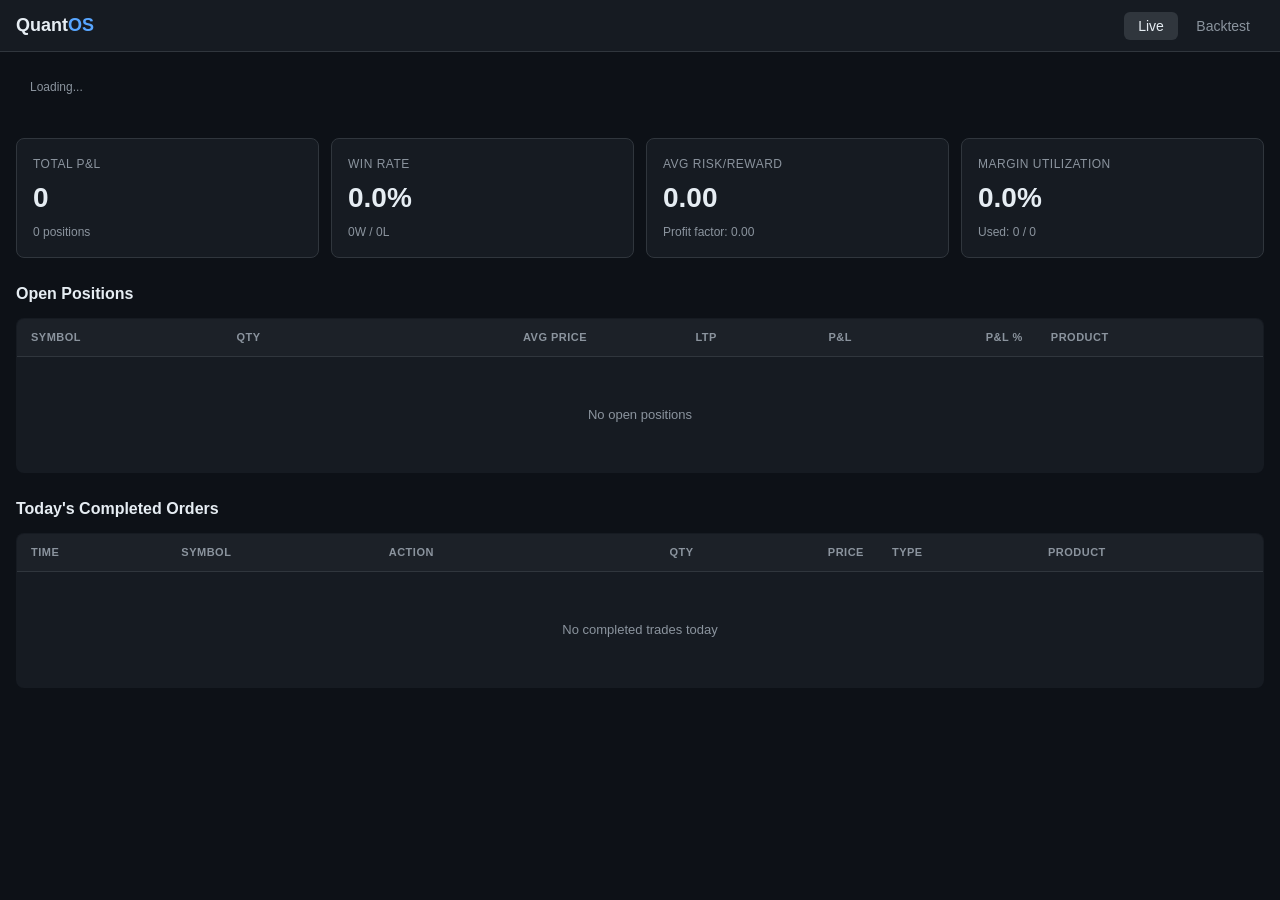
==== dashboard/index.html @ c385b75f "Add QuantOS: autonomous F&O screening, backtesting, and trading system" ====
<!DOCTYPE html>
<html lang="en">
<head>
<meta charset="UTF-8">
<meta name="viewport" content="width=device-width, initial-scale=1.0">
<title>QuantOS Dashboard</title>
<style>
:root {
  --bg: #0d1117;
  --surface: #161b22;
  --border: #30363d;
  --text: #e6edf3;
  --text-dim: #8b949e;
  --green: #3fb950;
  --red: #f85149;
  --blue: #58a6ff;
  --yellow: #d29922;
}
* { margin: 0; padding: 0; box-sizing: border-box; }
body {
  font-family: -apple-system, BlinkMacSystemFont, 'Segoe UI', Helvetica, Arial, sans-serif;
  background: var(--bg);
  color: var(--text);
  line-height: 1.5;
}
.container { max-width: 1280px; margin: 0 auto; padding: 16px; }

/* Nav */
nav {
  display: flex;
  align-items: center;
  justify-content: space-between;
  padding: 12px 16px;
  background: var(--surface);
  border-bottom: 1px solid var(--border);
}
nav .logo { font-size: 18px; font-weight: 700; }
nav .logo span { color: var(--blue); }
nav .tabs a {
  color: var(--text-dim);
  text-decoration: none;
  padding: 6px 14px;
  border-radius: 6px;
  font-size: 14px;
}
nav .tabs a.active { background: var(--border); color: var(--text); }
nav .tabs a:hover { color: var(--text); }

/* Index tickers */
.tickers {
  display: grid;
  grid-template-columns: repeat(auto-fit, minmax(200px, 1fr));
  gap: 12px;
  margin: 16px 0;
}
.ticker-card {
  background: var(--surface);
  border: 1px solid var(--border);
  border-radius: 8px;
  padding: 16px;
}
.ticker-card .name { font-size: 12px; color: var(--text-dim); text-transform: uppercase; letter-spacing: 0.5px; }
.ticker-card .price { font-size: 24px; font-weight: 700; margin: 4px 0; font-variant-numeric: tabular-nums; }
.ticker-card .change { font-size: 13px; font-weight: 600; }

/* Stats row */
.stats {
  display: grid;
  grid-template-columns: repeat(auto-fit, minmax(180px, 1fr));
  gap: 12px;
  margin: 16px 0;
}
.stat-card {
  background: var(--surface);
  border: 1px solid var(--border);
  border-radius: 8px;
  padding: 16px;
}
.stat-card .label { font-size: 12px; color: var(--text-dim); text-transform: uppercase; letter-spacing: 0.5px; }
.stat-card .value { font-size: 28px; font-weight: 700; margin: 4px 0; font-variant-numeric: tabular-nums; }
.stat-card .sub { font-size: 12px; color: var(--text-dim); }

/* Tables */
.section { margin: 24px 0; }
.section-title { font-size: 16px; font-weight: 600; margin-bottom: 12px; }
table {
  width: 100%;
  border-collapse: collapse;
  background: var(--surface);
  border: 1px solid var(--border);
  border-radius: 8px;
  overflow: hidden;
  font-size: 13px;
}
th {
  background: #1c2128;
  text-align: left;
  padding: 10px 14px;
  font-weight: 600;
  color: var(--text-dim);
  font-size: 11px;
  text-transform: uppercase;
  letter-spacing: 0.5px;
  cursor: pointer;
  user-select: none;
}
th:hover { color: var(--text); }
td { padding: 10px 14px; border-top: 1px solid var(--border); font-variant-numeric: tabular-nums; }
tr:hover td { background: #1c2128; }
.text-right { text-align: right; }
.positive { color: var(--green); }
.negative { color: var(--red); }

/* Status bar */
.status-bar {
  display: flex;
  align-items: center;
  justify-content: space-between;
  padding: 10px 0;
  font-size: 12px;
  color: var(--text-dim);
}
.status-dot { display: inline-block; width: 8px; height: 8px; border-radius: 50%; margin-right: 6px; }
.status-dot.live { background: var(--green); }
.status-dot.stale { background: var(--yellow); }
.status-dot.error { background: var(--red); }

/* Loading / Error */
.empty-state {
  text-align: center;
  padding: 48px 16px;
  color: var(--text-dim);
}
.empty-state .icon { font-size: 32px; margin-bottom: 8px; }

@media (max-width: 768px) {
  .tickers { grid-template-columns: repeat(2, 1fr); }
  .stats { grid-template-columns: repeat(2, 1fr); }
  table { font-size: 12px; }
  th, td { padding: 8px 10px; }
}
</style>
</head>
<body>
<nav>
  <div class="logo">Quant<span>OS</span></div>
  <div class="tabs">
    <a href="index.html" class="active">Live</a>
    <a href="backtest.html">Backtest</a>
  </div>
</nav>

<div class="container">
  <div class="status-bar">
    <div><span class="status-dot" id="statusDot"></span><span id="statusText">Loading...</span></div>
    <div id="lastUpdated"></div>
  </div>

  <div class="tickers" id="tickers"></div>

  <div class="stats" id="stats"></div>

  <div class="section">
    <div class="section-title">Open Positions</div>
    <table id="positionsTable">
      <thead>
        <tr>
          <th onclick="sortTable('positionsTable',0)">Symbol</th>
          <th onclick="sortTable('positionsTable',1)">Qty</th>
          <th onclick="sortTable('positionsTable',2)" class="text-right">Avg Price</th>
          <th onclick="sortTable('positionsTable',3)" class="text-right">LTP</th>
          <th onclick="sortTable('positionsTable',4)" class="text-right">P&L</th>
          <th onclick="sortTable('positionsTable',5)" class="text-right">P&L %</th>
          <th onclick="sortTable('positionsTable',6)">Product</th>
        </tr>
      </thead>
      <tbody id="positionsBody"></tbody>
    </table>
  </div>

  <div class="section">
    <div class="section-title">Today's Completed Orders</div>
    <table id="tradesTable">
      <thead>
        <tr>
          <th onclick="sortTable('tradesTable',0)">Time</th>
          <th onclick="sortTable('tradesTable',1)">Symbol</th>
          <th onclick="sortTable('tradesTable',2)">Action</th>
          <th onclick="sortTable('tradesTable',3)" class="text-right">Qty</th>
          <th onclick="sortTable('tradesTable',4)" class="text-right">Price</th>
          <th onclick="sortTable('tradesTable',5)">Type</th>
          <th onclick="sortTable('tradesTable',6)">Product</th>
        </tr>
      </thead>
      <tbody id="tradesBody"></tbody>
    </table>
  </div>
</div>

<script>
const DATA_BASE = 'data';
const REFRESH_INTERVAL = 60000;

function fmt(n, decimals = 0) {
  if (n == null || isNaN(n)) return '--';
  return n.toLocaleString('en-IN', { minimumFractionDigits: decimals, maximumFractionDigits: decimals });
}

function pnlClass(val) {
  return val > 0 ? 'positive' : val < 0 ? 'negative' : '';
}

function pnlSign(val) {
  return val > 0 ? '+' : '';
}

async function fetchJSON(file) {
  try {
    const resp = await fetch(`${DATA_BASE}/${file}?t=${Date.now()}`);
    if (!resp.ok) return null;
    return await resp.json();
  } catch { return null; }
}

function renderTickers(data) {
  const el = document.getElementById('tickers');
  if (!data || !data.indices || data.indices.length === 0) {
    el.innerHTML = '';
    return;
  }
  el.innerHTML = data.indices.map(idx => `
    <div class="ticker-card">
      <div class="name">${idx.name}</div>
      <div class="price">${fmt(idx.price, 2)}</div>
    </div>
  `).join('');
}

function renderStats(statsData, marginsData) {
  const el = document.getElementById('stats');
  const s = statsData || {};
  const m = marginsData || {};
  const pnl = s.total_pnl || 0;
  el.innerHTML = `
    <div class="stat-card">
      <div class="label">Total P&L</div>
      <div class="value ${pnlClass(pnl)}">${pnlSign(pnl)}${fmt(pnl, 0)}</div>
      <div class="sub">${s.total_positions || 0} positions</div>
    </div>
    <div class="stat-card">
      <div class="label">Win Rate</div>
      <div class="value">${fmt(s.win_rate || 0, 1)}%</div>
      <div class="sub">${s.winning || 0}W / ${s.losing || 0}L</div>
    </div>
    <div class="stat-card">
      <div class="label">Avg Risk/Reward</div>
      <div class="value">${fmt(s.avg_risk_reward || 0, 2)}</div>
      <div class="sub">Profit factor: ${fmt(s.profit_factor || 0, 2)}</div>
    </div>
    <div class="stat-card">
      <div class="label">Margin Utilization</div>
      <div class="value ${(m.utilization_pct || 0) > 75 ? 'negative' : ''}">${fmt(m.utilization_pct || 0, 1)}%</div>
      <div class="sub">Used: ${fmt(m.margin_used || 0, 0)} / ${fmt(m.total_capital || 0, 0)}</div>
    </div>
  `;
}

function renderPositions(data) {
  const tbody = document.getElementById('positionsBody');
  if (!data || !data.positions || data.positions.length === 0) {
    tbody.innerHTML = '<tr><td colspan="7" class="empty-state">No open positions</td></tr>';
    return;
  }
  tbody.innerHTML = data.positions.map(p => `
    <tr>
      <td><strong>${p.symbol}</strong></td>
      <td>${p.quantity}</td>
      <td class="text-right">${fmt(p.average_price, 2)}</td>
      <td class="text-right">${fmt(p.ltp, 2)}</td>
      <td class="text-right ${pnlClass(p.pnl)}">${pnlSign(p.pnl)}${fmt(p.pnl, 2)}</td>
      <td class="text-right ${pnlClass(p.pnl_pct)}">${pnlSign(p.pnl_pct)}${fmt(p.pnl_pct, 2)}%</td>
      <td>${p.product}</td>
    </tr>
  `).join('');
}

function renderTrades(data) {
  const tbody = document.getElementById('tradesBody');
  if (!data || !data.trades || data.trades.length === 0) {
    tbody.innerHTML = '<tr><td colspan="7" class="empty-state">No completed trades today</td></tr>';
    return;
  }
  tbody.innerHTML = data.trades.map(t => {
    const time = t.timestamp ? new Date(t.timestamp).toLocaleTimeString('en-IN', { hour: '2-digit', minute: '2-digit' }) : '--';
    const actionClass = t.action === 'BUY' ? 'positive' : 'negative';
    return `
      <tr>
        <td>${time}</td>
        <td><strong>${t.symbol}</strong></td>
        <td class="${actionClass}">${t.action}</td>
        <td class="text-right">${t.quantity}</td>
        <td class="text-right">${fmt(t.price, 2)}</td>
        <td>${t.order_type}</td>
        <td>${t.product}</td>
      </tr>
    `;
  }).join('');
}

function updateStatus(timestamp, hasError) {
  const dot = document.getElementById('statusDot');
  const text = document.getElementById('statusText');
  const updated = document.getElementById('lastUpdated');

  if (hasError) {
    dot.className = 'status-dot error';
    text.textContent = 'Auth expired or data unavailable';
  } else if (timestamp) {
    const age = (Date.now() - new Date(timestamp).getTime()) / 60000;
    if (age < 30) {
      dot.className = 'status-dot live';
      text.textContent = 'Live';
    } else {
      dot.className = 'status-dot stale';
      text.textContent = `Updated ${Math.round(age)} min ago`;
    }
    updated.textContent = `Last update: ${new Date(timestamp).toLocaleString('en-IN')}`;
  }
}

async function loadAll() {
  const [indices, positions, trades, stats, margins, status] = await Promise.all([
    fetchJSON('indices.json'),
    fetchJSON('positions.json'),
    fetchJSON('trades.json'),
    fetchJSON('stats.json'),
    fetchJSON('margins.json'),
    fetchJSON('status.json'),
  ]);

  const hasError = status && status.error;
  const timestamp = indices?.timestamp || positions?.timestamp || stats?.timestamp;

  updateStatus(timestamp, hasError);
  renderTickers(indices);
  renderStats(stats, margins);
  renderPositions(positions);
  renderTrades(trades);
}

function sortTable(tableId, colIdx) {
  const table = document.getElementById(tableId);
  const tbody = table.querySelector('tbody');
  const rows = Array.from(tbody.querySelectorAll('tr'));
  if (rows.length <= 1) return;

  const dir = table.dataset.sortCol === String(colIdx) && table.dataset.sortDir === 'asc' ? 'desc' : 'asc';
  table.dataset.sortCol = colIdx;
  table.dataset.sortDir = dir;

  rows.sort((a, b) => {
    let aVal = a.cells[colIdx]?.textContent.trim().replace(/[,%+]/g, '') || '';
    let bVal = b.cells[colIdx]?.textContent.trim().replace(/[,%+]/g, '') || '';
    const aNum = parseFloat(aVal.replace(/,/g, ''));
    const bNum = parseFloat(bVal.replace(/,/g, ''));
    if (!isNaN(aNum) && !isNaN(bNum)) {
      return dir === 'asc' ? aNum - bNum : bNum - aNum;
    }
    return dir === 'asc' ? aVal.localeCompare(bVal) : bVal.localeCompare(aVal);
  });
  rows.forEach(row => tbody.appendChild(row));
}

loadAll();
setInterval(loadAll, REFRESH_INTERVAL);
</script>
</body>
</html>
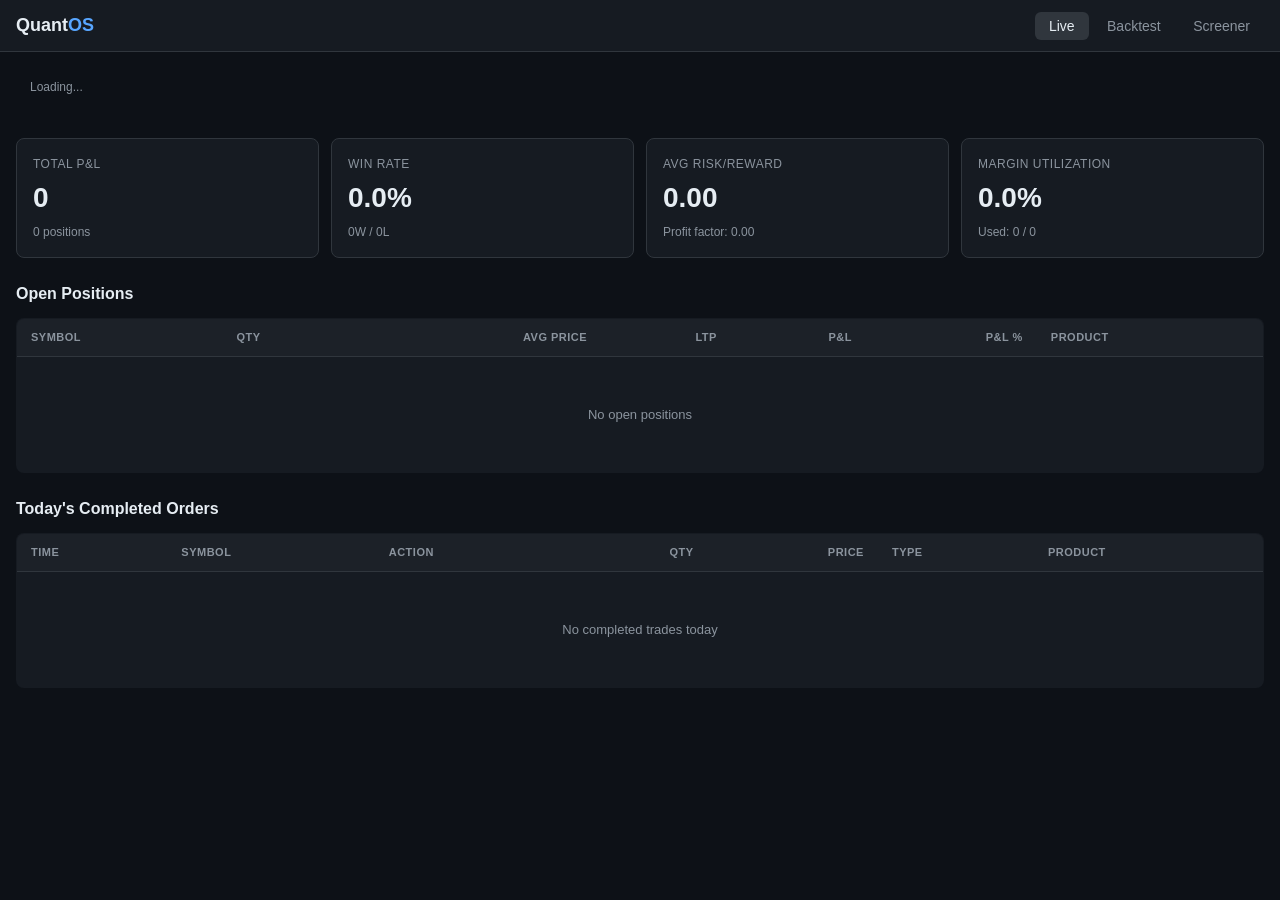
==== commit bde8feee: "Add screener dashboard, Kite-first data fetching, and segment tables - Add get_fetcher() factory: tr" ====
--- a/dashboard/index.html
+++ b/dashboard/index.html
@@ -147,6 +147,7 @@
   <div class="tabs">
     <a href="index.html" class="active">Live</a>
     <a href="backtest.html">Backtest</a>
+    <a href="screener.html">Screener</a>
   </div>
 </nav>
 
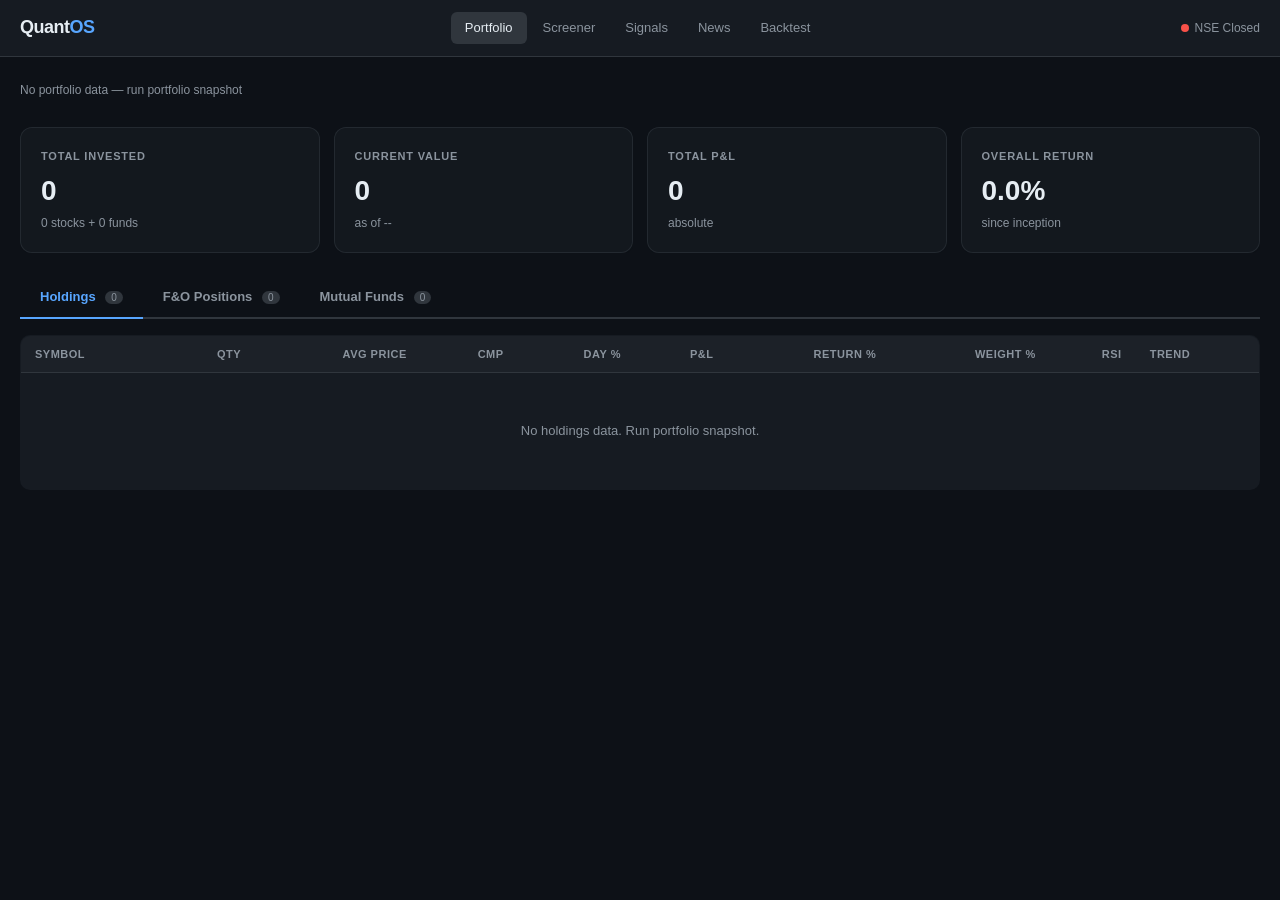
==== commit e6c7c9aa: "Phase 6: Dashboard redesign — 5-tab unified platform UI Portfolio page: holdings with P&L + technica" ====
--- a/dashboard/index.html
+++ b/dashboard/index.html
@@ -3,18 +3,24 @@
 <head>
 <meta charset="UTF-8">
 <meta name="viewport" content="width=device-width, initial-scale=1.0">
-<title>QuantOS Dashboard</title>
+<title>QuantOS — Portfolio</title>
 <style>
 :root {
   --bg: #0d1117;
   --surface: #161b22;
+  --surface-hover: #1c2128;
   --border: #30363d;
   --text: #e6edf3;
   --text-dim: #8b949e;
   --green: #3fb950;
+  --green-bg: rgba(63, 185, 80, 0.1);
   --red: #f85149;
+  --red-bg: rgba(248, 81, 73, 0.1);
   --blue: #58a6ff;
   --yellow: #d29922;
+  --purple: #bc8cff;
+  --glass: rgba(22, 27, 34, 0.75);
+  --glass-border: rgba(48, 54, 61, 0.6);
 }
 * { margin: 0; padding: 0; box-sizing: border-box; }
 body {
@@ -22,122 +28,207 @@
   background: var(--bg);
   color: var(--text);
   line-height: 1.5;
-}
-.container { max-width: 1280px; margin: 0 auto; padding: 16px; }
+  min-height: 100vh;
+}
+.container { max-width: 1400px; margin: 0 auto; padding: 16px 20px; }
 
 /* Nav */
 nav {
   display: flex;
   align-items: center;
   justify-content: space-between;
-  padding: 12px 16px;
+  padding: 12px 20px;
   background: var(--surface);
   border-bottom: 1px solid var(--border);
-}
-nav .logo { font-size: 18px; font-weight: 700; }
+  position: sticky;
+  top: 0;
+  z-index: 100;
+  backdrop-filter: blur(12px);
+}
+nav .logo { font-size: 18px; font-weight: 700; letter-spacing: -0.5px; }
 nav .logo span { color: var(--blue); }
+nav .tabs { display: flex; gap: 2px; }
 nav .tabs a {
   color: var(--text-dim);
   text-decoration: none;
   padding: 6px 14px;
   border-radius: 6px;
-  font-size: 14px;
+  font-size: 13px;
+  font-weight: 500;
+  transition: all 0.15s;
 }
 nav .tabs a.active { background: var(--border); color: var(--text); }
-nav .tabs a:hover { color: var(--text); }
-
-/* Index tickers */
-.tickers {
+nav .tabs a:hover { color: var(--text); background: rgba(48,54,61,0.4); }
+nav .market-status { display: flex; align-items: center; gap: 6px; font-size: 12px; color: var(--text-dim); }
+nav .status-dot { width: 8px; height: 8px; border-radius: 50%; }
+nav .status-dot.open { background: var(--green); box-shadow: 0 0 6px var(--green); }
+nav .status-dot.closed { background: var(--red); }
+
+/* Stat cards */
+.stats {
   display: grid;
   grid-template-columns: repeat(auto-fit, minmax(200px, 1fr));
-  gap: 12px;
-  margin: 16px 0;
-}
-.ticker-card {
-  background: var(--surface);
-  border: 1px solid var(--border);
-  border-radius: 8px;
-  padding: 16px;
-}
-.ticker-card .name { font-size: 12px; color: var(--text-dim); text-transform: uppercase; letter-spacing: 0.5px; }
-.ticker-card .price { font-size: 24px; font-weight: 700; margin: 4px 0; font-variant-numeric: tabular-nums; }
-.ticker-card .change { font-size: 13px; font-weight: 600; }
-
-/* Stats row */
-.stats {
-  display: grid;
-  grid-template-columns: repeat(auto-fit, minmax(180px, 1fr));
-  gap: 12px;
-  margin: 16px 0;
+  gap: 14px;
+  margin: 20px 0;
 }
 .stat-card {
-  background: var(--surface);
-  border: 1px solid var(--border);
-  border-radius: 8px;
-  padding: 16px;
-}
-.stat-card .label { font-size: 12px; color: var(--text-dim); text-transform: uppercase; letter-spacing: 0.5px; }
-.stat-card .value { font-size: 28px; font-weight: 700; margin: 4px 0; font-variant-numeric: tabular-nums; }
+  background: var(--glass);
+  border: 1px solid var(--glass-border);
+  border-radius: 12px;
+  padding: 20px;
+  backdrop-filter: blur(8px);
+  transition: transform 0.2s, box-shadow 0.2s;
+}
+.stat-card:hover { transform: translateY(-2px); box-shadow: 0 4px 20px rgba(0,0,0,0.3); }
+.stat-card .label {
+  font-size: 11px; color: var(--text-dim);
+  text-transform: uppercase; letter-spacing: 0.8px; font-weight: 600;
+}
+.stat-card .value {
+  font-size: 28px; font-weight: 700; margin: 6px 0 2px;
+  font-variant-numeric: tabular-nums;
+}
 .stat-card .sub { font-size: 12px; color: var(--text-dim); }
 
+/* Sub-tabs */
+.sub-tabs {
+  display: flex; gap: 0; margin: 24px 0 0;
+  border-bottom: 2px solid var(--border);
+}
+.sub-tab {
+  padding: 10px 20px;
+  font-size: 13px; font-weight: 600;
+  color: var(--text-dim);
+  cursor: pointer;
+  border-bottom: 2px solid transparent;
+  margin-bottom: -2px;
+  user-select: none;
+  transition: color 0.15s, border-color 0.15s;
+}
+.sub-tab:hover { color: var(--text); }
+.sub-tab.active { color: var(--blue); border-bottom-color: var(--blue); }
+.sub-tab .badge {
+  font-size: 10px; background: var(--border); padding: 1px 6px;
+  border-radius: 8px; margin-left: 6px; font-weight: 400; color: var(--text-dim);
+}
+.sub-panel { display: none; padding-top: 16px; animation: fadeIn 0.2s ease; }
+.sub-panel.active { display: block; }
+
+@keyframes fadeIn {
+  from { opacity: 0; transform: translateY(4px); }
+  to { opacity: 1; transform: translateY(0); }
+}
+
 /* Tables */
-.section { margin: 24px 0; }
-.section-title { font-size: 16px; font-weight: 600; margin-bottom: 12px; }
+.section { margin: 20px 0; }
+.section-title { font-size: 15px; font-weight: 600; margin-bottom: 12px; color: var(--text-dim); }
+
 table {
-  width: 100%;
-  border-collapse: collapse;
-  background: var(--surface);
-  border: 1px solid var(--border);
-  border-radius: 8px;
-  overflow: hidden;
-  font-size: 13px;
+  width: 100%; border-collapse: collapse;
+  background: var(--surface); border: 1px solid var(--border);
+  border-radius: 10px; overflow: hidden; font-size: 13px;
 }
 th {
-  background: #1c2128;
-  text-align: left;
-  padding: 10px 14px;
-  font-weight: 600;
-  color: var(--text-dim);
-  font-size: 11px;
-  text-transform: uppercase;
-  letter-spacing: 0.5px;
-  cursor: pointer;
-  user-select: none;
+  background: var(--surface-hover); text-align: left;
+  padding: 10px 14px; font-weight: 600; color: var(--text-dim);
+  font-size: 11px; text-transform: uppercase; letter-spacing: 0.5px;
+  cursor: pointer; user-select: none; white-space: nowrap;
+  transition: color 0.15s;
 }
 th:hover { color: var(--text); }
-td { padding: 10px 14px; border-top: 1px solid var(--border); font-variant-numeric: tabular-nums; }
-tr:hover td { background: #1c2128; }
+th .sort-arrow { margin-left: 4px; font-size: 10px; }
+td {
+  padding: 10px 14px; border-top: 1px solid var(--border);
+  font-variant-numeric: tabular-nums; transition: background 0.1s;
+}
+tr:hover td { background: var(--surface-hover); }
 .text-right { text-align: right; }
 .positive { color: var(--green); }
 .negative { color: var(--red); }
 
+/* Symbol links */
+.sym-link {
+  color: var(--text); text-decoration: none;
+  border-bottom: 1px dotted var(--text-dim);
+  transition: color 0.15s, border-color 0.15s;
+}
+.sym-link:hover { color: var(--blue); border-color: var(--blue); }
+.ext-link {
+  color: var(--text-dim); text-decoration: none; font-size: 10px;
+  margin-left: 6px; padding: 1px 4px; border: 1px solid var(--border);
+  border-radius: 3px; vertical-align: middle; transition: all 0.15s;
+}
+.ext-link:hover { color: var(--blue); border-color: var(--blue); }
+
+/* Action badges */
+.badge-action {
+  font-size: 11px; font-weight: 600; padding: 2px 8px;
+  border-radius: 4px; white-space: nowrap;
+}
+.badge-action.strong-buy { color: var(--green); background: var(--green-bg); }
+.badge-action.accumulate { color: #7ee787; background: rgba(126,231,135,0.1); }
+.badge-action.hold { color: var(--yellow); background: rgba(210,153,34,0.1); }
+.badge-action.monitor { color: #ffa657; background: rgba(255,166,87,0.1); }
+.badge-action.exit { color: var(--red); background: var(--red-bg); }
+
+/* Trend badges */
+.trend-up { color: var(--green); }
+.trend-down { color: var(--red); }
+.trend-na { color: var(--text-dim); }
+
+/* Runners/Draggers */
+.movers {
+  display: grid; grid-template-columns: 1fr 1fr;
+  gap: 14px; margin: 20px 0;
+}
+.mover-card {
+  background: var(--surface); border: 1px solid var(--border);
+  border-radius: 10px; padding: 16px;
+}
+.mover-card .mover-title {
+  font-size: 12px; font-weight: 600; text-transform: uppercase;
+  letter-spacing: 0.5px; margin-bottom: 10px;
+}
+.mover-item {
+  display: flex; justify-content: space-between; align-items: center;
+  padding: 6px 0; border-top: 1px solid var(--border);
+  font-size: 13px;
+}
+.mover-item:first-of-type { border-top: none; }
+
+/* Loading skeleton */
+.skeleton {
+  background: linear-gradient(90deg, var(--surface) 25%, var(--surface-hover) 50%, var(--surface) 75%);
+  background-size: 200% 100%;
+  animation: shimmer 1.5s infinite;
+  border-radius: 6px; height: 20px; margin: 4px 0;
+}
+@keyframes shimmer {
+  0% { background-position: -200% 0; }
+  100% { background-position: 200% 0; }
+}
+
 /* Status bar */
 .status-bar {
-  display: flex;
-  align-items: center;
-  justify-content: space-between;
-  padding: 10px 0;
-  font-size: 12px;
-  color: var(--text-dim);
-}
-.status-dot { display: inline-block; width: 8px; height: 8px; border-radius: 50%; margin-right: 6px; }
-.status-dot.live { background: var(--green); }
-.status-dot.stale { background: var(--yellow); }
-.status-dot.error { background: var(--red); }
-
-/* Loading / Error */
+  display: flex; align-items: center; justify-content: space-between;
+  padding: 8px 0; font-size: 12px; color: var(--text-dim);
+}
+
 .empty-state {
-  text-align: center;
-  padding: 48px 16px;
-  color: var(--text-dim);
-}
-.empty-state .icon { font-size: 32px; margin-bottom: 8px; }
+  text-align: center; padding: 48px 16px; color: var(--text-dim);
+}
+
+/* Count-up animation */
+.count-up { transition: opacity 0.3s; }
 
 @media (max-width: 768px) {
-  .tickers { grid-template-columns: repeat(2, 1fr); }
+  nav .tabs { gap: 0; overflow-x: auto; }
+  nav .tabs a { padding: 6px 10px; font-size: 12px; white-space: nowrap; }
   .stats { grid-template-columns: repeat(2, 1fr); }
+  .movers { grid-template-columns: 1fr; }
   table { font-size: 12px; }
   th, td { padding: 8px 10px; }
+  .stat-card .value { font-size: 22px; }
 }
 </style>
 </head>
@@ -145,208 +236,289 @@
 <nav>
   <div class="logo">Quant<span>OS</span></div>
   <div class="tabs">
-    <a href="index.html" class="active">Live</a>
+    <a href="index.html" class="active">Portfolio</a>
+    <a href="screener.html">Screener</a>
+    <a href="signals.html">Signals</a>
+    <a href="news.html">News</a>
     <a href="backtest.html">Backtest</a>
-    <a href="screener.html">Screener</a>
+  </div>
+  <div class="market-status">
+    <span class="status-dot" id="mktDot"></span>
+    <span id="mktLabel"></span>
   </div>
 </nav>
 
 <div class="container">
   <div class="status-bar">
-    <div><span class="status-dot" id="statusDot"></span><span id="statusText">Loading...</span></div>
+    <div id="statusText">Loading portfolio...</div>
     <div id="lastUpdated"></div>
   </div>
 
-  <div class="tickers" id="tickers"></div>
-
-  <div class="stats" id="stats"></div>
-
-  <div class="section">
-    <div class="section-title">Open Positions</div>
-    <table id="positionsTable">
-      <thead>
-        <tr>
+  <div class="stats" id="stats">
+    <div class="stat-card"><div class="label">Total Invested</div><div class="value skeleton">&nbsp;</div></div>
+    <div class="stat-card"><div class="label">Current Value</div><div class="value skeleton">&nbsp;</div></div>
+    <div class="stat-card"><div class="label">Total P&L</div><div class="value skeleton">&nbsp;</div></div>
+    <div class="stat-card"><div class="label">Overall Return</div><div class="value skeleton">&nbsp;</div></div>
+  </div>
+
+  <div class="sub-tabs" id="subTabs">
+    <div class="sub-tab active" data-tab="holdings" onclick="switchSub('holdings')">Holdings <span class="badge" id="holdingsCount">-</span></div>
+    <div class="sub-tab" data-tab="positions" onclick="switchSub('positions')">F&O Positions <span class="badge" id="positionsCount">-</span></div>
+    <div class="sub-tab" data-tab="mf" onclick="switchSub('mf')">Mutual Funds <span class="badge" id="mfCount">-</span></div>
+  </div>
+
+  <div class="sub-panel active" id="panel_holdings">
+    <div style="overflow-x:auto">
+      <table id="holdingsTable">
+        <thead><tr>
+          <th onclick="sortTable('holdingsTable',0)">Symbol</th>
+          <th onclick="sortTable('holdingsTable',1)" class="text-right">Qty</th>
+          <th onclick="sortTable('holdingsTable',2)" class="text-right">Avg Price</th>
+          <th onclick="sortTable('holdingsTable',3)" class="text-right">CMP</th>
+          <th onclick="sortTable('holdingsTable',4)" class="text-right">Day %</th>
+          <th onclick="sortTable('holdingsTable',5)" class="text-right">P&L</th>
+          <th onclick="sortTable('holdingsTable',6)" class="text-right">Return %</th>
+          <th onclick="sortTable('holdingsTable',7)" class="text-right">Weight %</th>
+          <th onclick="sortTable('holdingsTable',8)" class="text-right">RSI</th>
+          <th onclick="sortTable('holdingsTable',9)">Trend</th>
+        </tr></thead>
+        <tbody id="holdingsBody"><tr><td colspan="10" class="empty-state">Loading...</td></tr></tbody>
+      </table>
+    </div>
+
+    <div class="movers" id="movers"></div>
+  </div>
+
+  <div class="sub-panel" id="panel_positions">
+    <div style="overflow-x:auto">
+      <table id="positionsTable">
+        <thead><tr>
           <th onclick="sortTable('positionsTable',0)">Symbol</th>
-          <th onclick="sortTable('positionsTable',1)">Qty</th>
-          <th onclick="sortTable('positionsTable',2)" class="text-right">Avg Price</th>
+          <th onclick="sortTable('positionsTable',1)" class="text-right">Qty</th>
+          <th onclick="sortTable('positionsTable',2)" class="text-right">Entry</th>
           <th onclick="sortTable('positionsTable',3)" class="text-right">LTP</th>
           <th onclick="sortTable('positionsTable',4)" class="text-right">P&L</th>
-          <th onclick="sortTable('positionsTable',5)" class="text-right">P&L %</th>
-          <th onclick="sortTable('positionsTable',6)">Product</th>
-        </tr>
-      </thead>
-      <tbody id="positionsBody"></tbody>
-    </table>
-  </div>
-
-  <div class="section">
-    <div class="section-title">Today's Completed Orders</div>
-    <table id="tradesTable">
-      <thead>
-        <tr>
-          <th onclick="sortTable('tradesTable',0)">Time</th>
-          <th onclick="sortTable('tradesTable',1)">Symbol</th>
-          <th onclick="sortTable('tradesTable',2)">Action</th>
-          <th onclick="sortTable('tradesTable',3)" class="text-right">Qty</th>
-          <th onclick="sortTable('tradesTable',4)" class="text-right">Price</th>
-          <th onclick="sortTable('tradesTable',5)">Type</th>
-          <th onclick="sortTable('tradesTable',6)">Product</th>
-        </tr>
-      </thead>
-      <tbody id="tradesBody"></tbody>
-    </table>
+          <th onclick="sortTable('positionsTable',5)">Product</th>
+          <th onclick="sortTable('positionsTable',6)">Exchange</th>
+        </tr></thead>
+        <tbody id="positionsBody"><tr><td colspan="7" class="empty-state">No F&O positions</td></tr></tbody>
+      </table>
+    </div>
+  </div>
+
+  <div class="sub-panel" id="panel_mf">
+    <div style="overflow-x:auto">
+      <table id="mfTable">
+        <thead><tr>
+          <th onclick="sortTable('mfTable',0)">Fund</th>
+          <th onclick="sortTable('mfTable',1)" class="text-right">Units</th>
+          <th onclick="sortTable('mfTable',2)" class="text-right">Avg NAV</th>
+          <th onclick="sortTable('mfTable',3)" class="text-right">Current NAV</th>
+          <th onclick="sortTable('mfTable',4)" class="text-right">Invested</th>
+          <th onclick="sortTable('mfTable',5)" class="text-right">Current</th>
+          <th onclick="sortTable('mfTable',6)" class="text-right">P&L</th>
+          <th onclick="sortTable('mfTable',7)" class="text-right">Return %</th>
+          <th onclick="sortTable('mfTable',8)" class="text-right">SIP</th>
+        </tr></thead>
+        <tbody id="mfBody"><tr><td colspan="9" class="empty-state">Loading...</td></tr></tbody>
+      </table>
+    </div>
   </div>
 </div>
 
 <script>
 const DATA_BASE = 'data';
-const REFRESH_INTERVAL = 60000;
-
-function fmt(n, decimals = 0) {
+const REFRESH_MS = 60000;
+
+function fmt(n, d = 0) {
   if (n == null || isNaN(n)) return '--';
-  return n.toLocaleString('en-IN', { minimumFractionDigits: decimals, maximumFractionDigits: decimals });
-}
-
-function pnlClass(val) {
-  return val > 0 ? 'positive' : val < 0 ? 'negative' : '';
-}
-
-function pnlSign(val) {
-  return val > 0 ? '+' : '';
+  return n.toLocaleString('en-IN', { minimumFractionDigits: d, maximumFractionDigits: d });
+}
+function pnlClass(v) { return v > 0 ? 'positive' : v < 0 ? 'negative' : ''; }
+function pnlSign(v) { return v > 0 ? '+' : ''; }
+function trendClass(t) {
+  if (!t) return 'trend-na';
+  return t === 'UPTREND' ? 'trend-up' : t === 'DOWNTREND' ? 'trend-down' : 'trend-na';
 }
 
 async function fetchJSON(file) {
   try {
-    const resp = await fetch(`${DATA_BASE}/${file}?t=${Date.now()}`);
-    if (!resp.ok) return null;
-    return await resp.json();
+    const r = await fetch(`${DATA_BASE}/${file}?t=${Date.now()}`);
+    return r.ok ? await r.json() : null;
   } catch { return null; }
 }
 
-function renderTickers(data) {
-  const el = document.getElementById('tickers');
-  if (!data || !data.indices || data.indices.length === 0) {
-    el.innerHTML = '';
+function countUp(el, target, decimals = 0, duration = 800) {
+  const start = 0;
+  const startTime = performance.now();
+  function update(now) {
+    const elapsed = Math.min((now - startTime) / duration, 1);
+    const eased = 1 - Math.pow(1 - elapsed, 3);
+    const current = start + (target - start) * eased;
+    el.textContent = (target >= 0 ? '+' : '') + fmt(current, decimals);
+    if (elapsed < 1) requestAnimationFrame(update);
+  }
+  requestAnimationFrame(update);
+}
+
+function renderStats(p, mf) {
+  const el = document.getElementById('stats');
+  const inv = (p?.total_invested || 0) + (mf?.total_invested || 0);
+  const cur = (p?.total_current || 0) + (mf?.total_current || 0);
+  const pnl = cur - inv;
+  const pnlPct = inv > 0 ? (pnl / inv * 100) : 0;
+  const nHold = (p?.holdings || []).length;
+
+  el.innerHTML = `
+    <div class="stat-card">
+      <div class="label">Total Invested</div>
+      <div class="value">${fmt(inv)}</div>
+      <div class="sub">${nHold} stocks + ${(mf?.funds || []).length} funds</div>
+    </div>
+    <div class="stat-card">
+      <div class="label">Current Value</div>
+      <div class="value">${fmt(cur)}</div>
+      <div class="sub">as of ${p?.timestamp || mf?.timestamp || '--'}</div>
+    </div>
+    <div class="stat-card">
+      <div class="label">Total P&L</div>
+      <div class="value ${pnlClass(pnl)}" id="pnlValue">${pnlSign(pnl)}${fmt(pnl)}</div>
+      <div class="sub">absolute</div>
+    </div>
+    <div class="stat-card">
+      <div class="label">Overall Return</div>
+      <div class="value ${pnlClass(pnlPct)}">${pnlSign(pnlPct)}${fmt(pnlPct, 1)}%</div>
+      <div class="sub">since inception</div>
+    </div>
+  `;
+}
+
+function symCell(symbol) {
+  return `<td>
+    <strong><a href="https://www.tradingview.com/chart/?symbol=NSE%3A${symbol}" target="_blank" rel="noopener" class="sym-link">${symbol}</a></strong>
+    <a href="https://www.google.com/finance/quote/${symbol}:NSE" target="_blank" rel="noopener" class="ext-link" title="Google Finance">GF</a>
+  </td>`;
+}
+
+function renderHoldings(data) {
+  const tbody = document.getElementById('holdingsBody');
+  const count = document.getElementById('holdingsCount');
+  const holdings = data?.holdings || [];
+  count.textContent = holdings.length;
+
+  if (holdings.length === 0) {
+    tbody.innerHTML = '<tr><td colspan="10" class="empty-state">No holdings data. Run portfolio snapshot.</td></tr>';
     return;
   }
-  el.innerHTML = data.indices.map(idx => `
-    <div class="ticker-card">
-      <div class="name">${idx.name}</div>
-      <div class="price">${fmt(idx.price, 2)}</div>
-    </div>
+
+  tbody.innerHTML = holdings.map(h => `
+    <tr>
+      ${symCell(h.symbol)}
+      <td class="text-right">${h.qty}</td>
+      <td class="text-right">${fmt(h.avg_price, 2)}</td>
+      <td class="text-right">${fmt(h.ltp, 2)}</td>
+      <td class="text-right ${pnlClass(h.day_change_pct)}">${pnlSign(h.day_change_pct)}${fmt(h.day_change_pct, 1)}%</td>
+      <td class="text-right ${pnlClass(h.pnl)}">${pnlSign(h.pnl)}${fmt(h.pnl)}</td>
+      <td class="text-right ${pnlClass(h.pnl_pct)}">${pnlSign(h.pnl_pct)}${fmt(h.pnl_pct, 1)}%</td>
+      <td class="text-right">${fmt(h.weight_pct, 1)}%</td>
+      <td class="text-right">${fmt(h.rsi, 0) || '--'}</td>
+      <td class="${trendClass(h.trend)}">${h.trend || '--'}</td>
+    </tr>
   `).join('');
 }
 
-function renderStats(statsData, marginsData) {
-  const el = document.getElementById('stats');
-  const s = statsData || {};
-  const m = marginsData || {};
-  const pnl = s.total_pnl || 0;
+function renderMovers(data) {
+  const el = document.getElementById('movers');
+  const runners = (data?.runners || []).slice(0, 5);
+  const draggers = (data?.draggers || []).slice(0, 5);
+
+  if (runners.length === 0 && draggers.length === 0) { el.innerHTML = ''; return; }
+
+  const moverItems = (items, isRunner) => items.map(m => `
+    <div class="mover-item">
+      <span><strong>${m.symbol}</strong></span>
+      <span class="${isRunner ? 'positive' : 'negative'}">${pnlSign(m.pnl_pct)}${fmt(m.pnl_pct, 1)}%</span>
+    </div>
+  `).join('');
+
   el.innerHTML = `
-    <div class="stat-card">
-      <div class="label">Total P&L</div>
-      <div class="value ${pnlClass(pnl)}">${pnlSign(pnl)}${fmt(pnl, 0)}</div>
-      <div class="sub">${s.total_positions || 0} positions</div>
-    </div>
-    <div class="stat-card">
-      <div class="label">Win Rate</div>
-      <div class="value">${fmt(s.win_rate || 0, 1)}%</div>
-      <div class="sub">${s.winning || 0}W / ${s.losing || 0}L</div>
-    </div>
-    <div class="stat-card">
-      <div class="label">Avg Risk/Reward</div>
-      <div class="value">${fmt(s.avg_risk_reward || 0, 2)}</div>
-      <div class="sub">Profit factor: ${fmt(s.profit_factor || 0, 2)}</div>
-    </div>
-    <div class="stat-card">
-      <div class="label">Margin Utilization</div>
-      <div class="value ${(m.utilization_pct || 0) > 75 ? 'negative' : ''}">${fmt(m.utilization_pct || 0, 1)}%</div>
-      <div class="sub">Used: ${fmt(m.margin_used || 0, 0)} / ${fmt(m.total_capital || 0, 0)}</div>
+    <div class="mover-card">
+      <div class="mover-title positive">Top Runners</div>
+      ${moverItems(runners, true)}
+    </div>
+    <div class="mover-card">
+      <div class="mover-title negative">Top Draggers</div>
+      ${moverItems(draggers, false)}
     </div>
   `;
 }
 
 function renderPositions(data) {
   const tbody = document.getElementById('positionsBody');
-  if (!data || !data.positions || data.positions.length === 0) {
-    tbody.innerHTML = '<tr><td colspan="7" class="empty-state">No open positions</td></tr>';
+  const count = document.getElementById('positionsCount');
+  const positions = data?.positions || [];
+  count.textContent = positions.length;
+
+  if (positions.length === 0) {
+    tbody.innerHTML = '<tr><td colspan="7" class="empty-state">No open F&O positions</td></tr>';
     return;
   }
-  tbody.innerHTML = data.positions.map(p => `
+
+  tbody.innerHTML = positions.map(p => `
     <tr>
-      <td><strong>${p.symbol}</strong></td>
-      <td>${p.quantity}</td>
-      <td class="text-right">${fmt(p.average_price, 2)}</td>
+      ${symCell(p.symbol)}
+      <td class="text-right">${p.qty}</td>
+      <td class="text-right">${fmt(p.entry_price, 2)}</td>
       <td class="text-right">${fmt(p.ltp, 2)}</td>
-      <td class="text-right ${pnlClass(p.pnl)}">${pnlSign(p.pnl)}${fmt(p.pnl, 2)}</td>
-      <td class="text-right ${pnlClass(p.pnl_pct)}">${pnlSign(p.pnl_pct)}${fmt(p.pnl_pct, 2)}%</td>
+      <td class="text-right ${pnlClass(p.pnl)}">${pnlSign(p.pnl)}${fmt(p.pnl)}</td>
       <td>${p.product}</td>
+      <td>${p.exchange}</td>
     </tr>
   `).join('');
 }
 
-function renderTrades(data) {
-  const tbody = document.getElementById('tradesBody');
-  if (!data || !data.trades || data.trades.length === 0) {
-    tbody.innerHTML = '<tr><td colspan="7" class="empty-state">No completed trades today</td></tr>';
+function renderMF(data) {
+  const tbody = document.getElementById('mfBody');
+  const count = document.getElementById('mfCount');
+  const funds = data?.funds || [];
+  count.textContent = funds.length;
+
+  if (funds.length === 0) {
+    tbody.innerHTML = '<tr><td colspan="9" class="empty-state">No mutual fund data. Run MF update.</td></tr>';
     return;
   }
-  tbody.innerHTML = data.trades.map(t => {
-    const time = t.timestamp ? new Date(t.timestamp).toLocaleTimeString('en-IN', { hour: '2-digit', minute: '2-digit' }) : '--';
-    const actionClass = t.action === 'BUY' ? 'positive' : 'negative';
-    return `
-      <tr>
-        <td>${time}</td>
-        <td><strong>${t.symbol}</strong></td>
-        <td class="${actionClass}">${t.action}</td>
-        <td class="text-right">${t.quantity}</td>
-        <td class="text-right">${fmt(t.price, 2)}</td>
-        <td>${t.order_type}</td>
-        <td>${t.product}</td>
-      </tr>
-    `;
-  }).join('');
-}
-
-function updateStatus(timestamp, hasError) {
-  const dot = document.getElementById('statusDot');
-  const text = document.getElementById('statusText');
-  const updated = document.getElementById('lastUpdated');
-
-  if (hasError) {
-    dot.className = 'status-dot error';
-    text.textContent = 'Auth expired or data unavailable';
-  } else if (timestamp) {
-    const age = (Date.now() - new Date(timestamp).getTime()) / 60000;
-    if (age < 30) {
-      dot.className = 'status-dot live';
-      text.textContent = 'Live';
-    } else {
-      dot.className = 'status-dot stale';
-      text.textContent = `Updated ${Math.round(age)} min ago`;
-    }
-    updated.textContent = `Last update: ${new Date(timestamp).toLocaleString('en-IN')}`;
-  }
-}
-
-async function loadAll() {
-  const [indices, positions, trades, stats, margins, status] = await Promise.all([
-    fetchJSON('indices.json'),
-    fetchJSON('positions.json'),
-    fetchJSON('trades.json'),
-    fetchJSON('stats.json'),
-    fetchJSON('margins.json'),
-    fetchJSON('status.json'),
-  ]);
-
-  const hasError = status && status.error;
-  const timestamp = indices?.timestamp || positions?.timestamp || stats?.timestamp;
-
-  updateStatus(timestamp, hasError);
-  renderTickers(indices);
-  renderStats(stats, margins);
-  renderPositions(positions);
-  renderTrades(trades);
+
+  tbody.innerHTML = funds.map(f => `
+    <tr>
+      <td><strong>${f.name.length > 40 ? f.name.slice(0, 38) + '...' : f.name}</strong></td>
+      <td class="text-right">${fmt(f.units, 1)}</td>
+      <td class="text-right">${fmt(f.avg_nav, 2)}</td>
+      <td class="text-right">${fmt(f.current_nav, 2)}</td>
+      <td class="text-right">${fmt(f.invested)}</td>
+      <td class="text-right">${fmt(f.current)}</td>
+      <td class="text-right ${pnlClass(f.pnl)}">${pnlSign(f.pnl)}${fmt(f.pnl)}</td>
+      <td class="text-right ${pnlClass(f.pnl_pct)}">${pnlSign(f.pnl_pct)}${fmt(f.pnl_pct, 1)}%</td>
+      <td class="text-right">${f.sip_amount > 0 ? '₹' + fmt(f.sip_amount) : '--'}</td>
+    </tr>
+  `).join('');
+}
+
+function updateMarketStatus() {
+  const dot = document.getElementById('mktDot');
+  const label = document.getElementById('mktLabel');
+  const now = new Date();
+  const ist = new Date(now.toLocaleString('en-US', { timeZone: 'Asia/Kolkata' }));
+  const h = ist.getHours(), m = ist.getMinutes();
+  const mins = h * 60 + m;
+  const day = ist.getDay();
+  const isOpen = day >= 1 && day <= 5 && mins >= 555 && mins <= 930;
+  dot.className = 'status-dot ' + (isOpen ? 'open' : 'closed');
+  label.textContent = isOpen ? 'NSE Open' : 'NSE Closed';
+}
+
+function switchSub(tab) {
+  document.querySelectorAll('.sub-tab').forEach(t => t.classList.toggle('active', t.dataset.tab === tab));
+  document.querySelectorAll('.sub-panel').forEach(p => p.classList.toggle('active', p.id === 'panel_' + tab));
 }
 
 function sortTable(tableId, colIdx) {
@@ -360,20 +532,52 @@
   table.dataset.sortDir = dir;
 
   rows.sort((a, b) => {
-    let aVal = a.cells[colIdx]?.textContent.trim().replace(/[,%+]/g, '') || '';
-    let bVal = b.cells[colIdx]?.textContent.trim().replace(/[,%+]/g, '') || '';
-    const aNum = parseFloat(aVal.replace(/,/g, ''));
-    const bNum = parseFloat(bVal.replace(/,/g, ''));
-    if (!isNaN(aNum) && !isNaN(bNum)) {
-      return dir === 'asc' ? aNum - bNum : bNum - aNum;
-    }
-    return dir === 'asc' ? aVal.localeCompare(bVal) : bVal.localeCompare(aVal);
+    let aV = a.cells[colIdx]?.textContent.trim().replace(/[,%+₹]/g, '') || '';
+    let bV = b.cells[colIdx]?.textContent.trim().replace(/[,%+₹]/g, '') || '';
+    const aN = parseFloat(aV.replace(/,/g, ''));
+    const bN = parseFloat(bV.replace(/,/g, ''));
+    if (!isNaN(aN) && !isNaN(bN)) return dir === 'asc' ? aN - bN : bN - aN;
+    return dir === 'asc' ? aV.localeCompare(bV) : bV.localeCompare(aV);
   });
-  rows.forEach(row => tbody.appendChild(row));
+  rows.forEach(r => tbody.appendChild(r));
+
+  table.querySelectorAll('th .sort-arrow').forEach(e => e.remove());
+  const th = table.querySelectorAll('th')[colIdx];
+  if (th) {
+    const arrow = document.createElement('span');
+    arrow.className = 'sort-arrow';
+    arrow.textContent = dir === 'asc' ? ' ▲' : ' ▼';
+    th.appendChild(arrow);
+  }
+}
+
+async function loadAll() {
+  const [portfolio, mfSnapshot] = await Promise.all([
+    fetchJSON('portfolio.json'),
+    fetchJSON('mf_snapshot.json'),
+  ]);
+
+  const statusText = document.getElementById('statusText');
+  const lastUpdated = document.getElementById('lastUpdated');
+
+  if (portfolio?.timestamp) {
+    statusText.textContent = `Portfolio as of ${portfolio.timestamp}`;
+    lastUpdated.textContent = `${(portfolio.holdings || []).length} holdings`;
+  } else {
+    statusText.textContent = 'No portfolio data — run portfolio snapshot';
+  }
+
+  renderStats(portfolio, mfSnapshot);
+  renderHoldings(portfolio);
+  renderMovers(portfolio);
+  renderPositions(portfolio);
+  renderMF(mfSnapshot);
+  updateMarketStatus();
 }
 
 loadAll();
-setInterval(loadAll, REFRESH_INTERVAL);
+setInterval(loadAll, REFRESH_MS);
+setInterval(updateMarketStatus, 30000);
 </script>
 </body>
 </html>
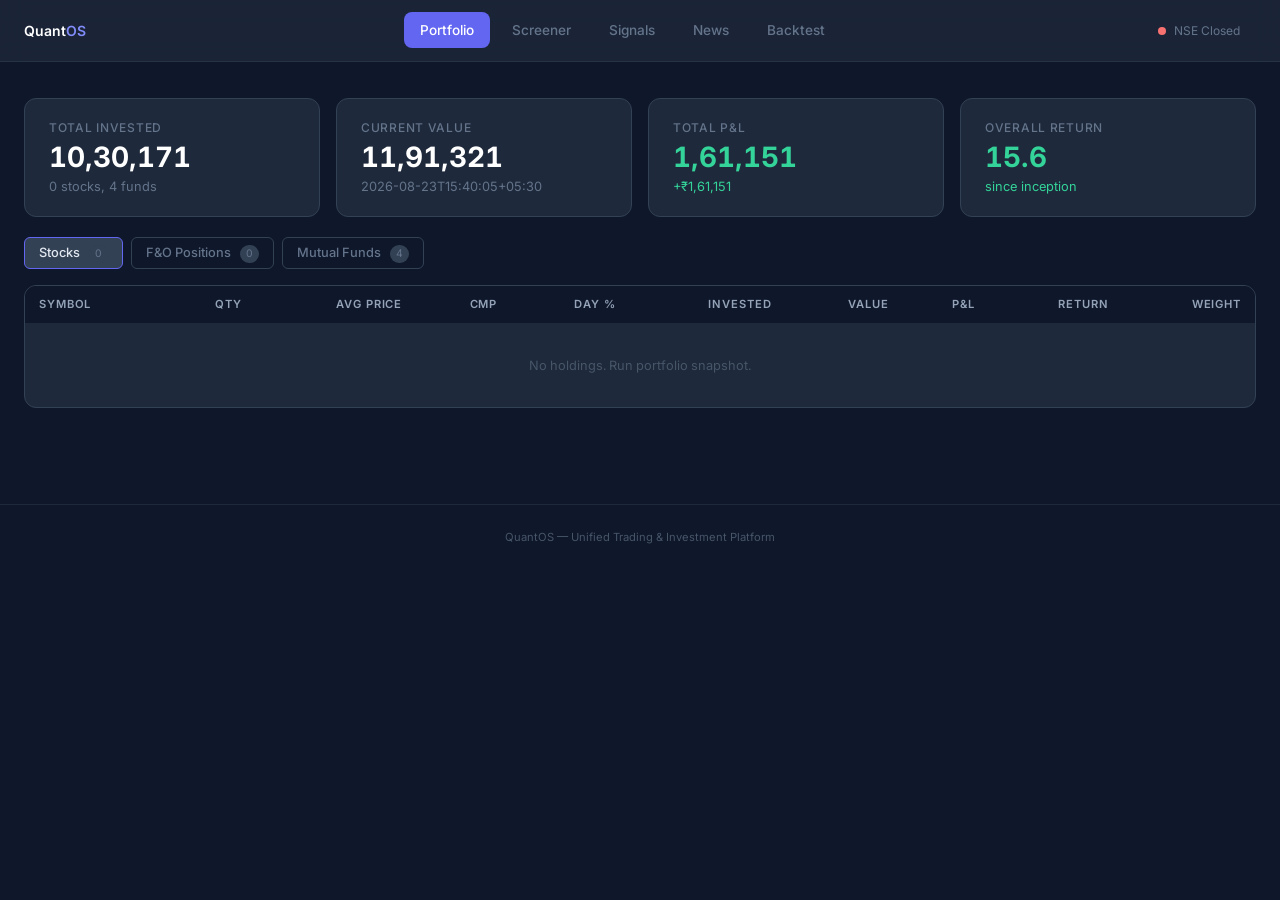
==== commit 653ff924: "Redesign dashboard to match Portfolio Tracker Pro UI - Shared styles.css: Inter + JetBrains Mono fon" ====
--- a/dashboard/index.html
+++ b/dashboard/index.html
@@ -4,580 +4,311 @@
 <meta charset="UTF-8">
 <meta name="viewport" content="width=device-width, initial-scale=1.0">
 <title>QuantOS — Portfolio</title>
-<style>
-:root {
-  --bg: #0d1117;
-  --surface: #161b22;
-  --surface-hover: #1c2128;
-  --border: #30363d;
-  --text: #e6edf3;
-  --text-dim: #8b949e;
-  --green: #3fb950;
-  --green-bg: rgba(63, 185, 80, 0.1);
-  --red: #f85149;
-  --red-bg: rgba(248, 81, 73, 0.1);
-  --blue: #58a6ff;
-  --yellow: #d29922;
-  --purple: #bc8cff;
-  --glass: rgba(22, 27, 34, 0.75);
-  --glass-border: rgba(48, 54, 61, 0.6);
-}
-* { margin: 0; padding: 0; box-sizing: border-box; }
-body {
-  font-family: -apple-system, BlinkMacSystemFont, 'Segoe UI', Helvetica, Arial, sans-serif;
-  background: var(--bg);
-  color: var(--text);
-  line-height: 1.5;
-  min-height: 100vh;
-}
-.container { max-width: 1400px; margin: 0 auto; padding: 16px 20px; }
-
-/* Nav */
-nav {
-  display: flex;
-  align-items: center;
-  justify-content: space-between;
-  padding: 12px 20px;
-  background: var(--surface);
-  border-bottom: 1px solid var(--border);
-  position: sticky;
-  top: 0;
-  z-index: 100;
-  backdrop-filter: blur(12px);
-}
-nav .logo { font-size: 18px; font-weight: 700; letter-spacing: -0.5px; }
-nav .logo span { color: var(--blue); }
-nav .tabs { display: flex; gap: 2px; }
-nav .tabs a {
-  color: var(--text-dim);
-  text-decoration: none;
-  padding: 6px 14px;
-  border-radius: 6px;
-  font-size: 13px;
-  font-weight: 500;
-  transition: all 0.15s;
-}
-nav .tabs a.active { background: var(--border); color: var(--text); }
-nav .tabs a:hover { color: var(--text); background: rgba(48,54,61,0.4); }
-nav .market-status { display: flex; align-items: center; gap: 6px; font-size: 12px; color: var(--text-dim); }
-nav .status-dot { width: 8px; height: 8px; border-radius: 50%; }
-nav .status-dot.open { background: var(--green); box-shadow: 0 0 6px var(--green); }
-nav .status-dot.closed { background: var(--red); }
-
-/* Stat cards */
-.stats {
-  display: grid;
-  grid-template-columns: repeat(auto-fit, minmax(200px, 1fr));
-  gap: 14px;
-  margin: 20px 0;
-}
-.stat-card {
-  background: var(--glass);
-  border: 1px solid var(--glass-border);
-  border-radius: 12px;
-  padding: 20px;
-  backdrop-filter: blur(8px);
-  transition: transform 0.2s, box-shadow 0.2s;
-}
-.stat-card:hover { transform: translateY(-2px); box-shadow: 0 4px 20px rgba(0,0,0,0.3); }
-.stat-card .label {
-  font-size: 11px; color: var(--text-dim);
-  text-transform: uppercase; letter-spacing: 0.8px; font-weight: 600;
-}
-.stat-card .value {
-  font-size: 28px; font-weight: 700; margin: 6px 0 2px;
-  font-variant-numeric: tabular-nums;
-}
-.stat-card .sub { font-size: 12px; color: var(--text-dim); }
-
-/* Sub-tabs */
-.sub-tabs {
-  display: flex; gap: 0; margin: 24px 0 0;
-  border-bottom: 2px solid var(--border);
-}
-.sub-tab {
-  padding: 10px 20px;
-  font-size: 13px; font-weight: 600;
-  color: var(--text-dim);
-  cursor: pointer;
-  border-bottom: 2px solid transparent;
-  margin-bottom: -2px;
-  user-select: none;
-  transition: color 0.15s, border-color 0.15s;
-}
-.sub-tab:hover { color: var(--text); }
-.sub-tab.active { color: var(--blue); border-bottom-color: var(--blue); }
-.sub-tab .badge {
-  font-size: 10px; background: var(--border); padding: 1px 6px;
-  border-radius: 8px; margin-left: 6px; font-weight: 400; color: var(--text-dim);
-}
-.sub-panel { display: none; padding-top: 16px; animation: fadeIn 0.2s ease; }
-.sub-panel.active { display: block; }
-
-@keyframes fadeIn {
-  from { opacity: 0; transform: translateY(4px); }
-  to { opacity: 1; transform: translateY(0); }
-}
-
-/* Tables */
-.section { margin: 20px 0; }
-.section-title { font-size: 15px; font-weight: 600; margin-bottom: 12px; color: var(--text-dim); }
-
-table {
-  width: 100%; border-collapse: collapse;
-  background: var(--surface); border: 1px solid var(--border);
-  border-radius: 10px; overflow: hidden; font-size: 13px;
-}
-th {
-  background: var(--surface-hover); text-align: left;
-  padding: 10px 14px; font-weight: 600; color: var(--text-dim);
-  font-size: 11px; text-transform: uppercase; letter-spacing: 0.5px;
-  cursor: pointer; user-select: none; white-space: nowrap;
-  transition: color 0.15s;
-}
-th:hover { color: var(--text); }
-th .sort-arrow { margin-left: 4px; font-size: 10px; }
-td {
-  padding: 10px 14px; border-top: 1px solid var(--border);
-  font-variant-numeric: tabular-nums; transition: background 0.1s;
-}
-tr:hover td { background: var(--surface-hover); }
-.text-right { text-align: right; }
-.positive { color: var(--green); }
-.negative { color: var(--red); }
-
-/* Symbol links */
-.sym-link {
-  color: var(--text); text-decoration: none;
-  border-bottom: 1px dotted var(--text-dim);
-  transition: color 0.15s, border-color 0.15s;
-}
-.sym-link:hover { color: var(--blue); border-color: var(--blue); }
-.ext-link {
-  color: var(--text-dim); text-decoration: none; font-size: 10px;
-  margin-left: 6px; padding: 1px 4px; border: 1px solid var(--border);
-  border-radius: 3px; vertical-align: middle; transition: all 0.15s;
-}
-.ext-link:hover { color: var(--blue); border-color: var(--blue); }
-
-/* Action badges */
-.badge-action {
-  font-size: 11px; font-weight: 600; padding: 2px 8px;
-  border-radius: 4px; white-space: nowrap;
-}
-.badge-action.strong-buy { color: var(--green); background: var(--green-bg); }
-.badge-action.accumulate { color: #7ee787; background: rgba(126,231,135,0.1); }
-.badge-action.hold { color: var(--yellow); background: rgba(210,153,34,0.1); }
-.badge-action.monitor { color: #ffa657; background: rgba(255,166,87,0.1); }
-.badge-action.exit { color: var(--red); background: var(--red-bg); }
-
-/* Trend badges */
-.trend-up { color: var(--green); }
-.trend-down { color: var(--red); }
-.trend-na { color: var(--text-dim); }
-
-/* Runners/Draggers */
-.movers {
-  display: grid; grid-template-columns: 1fr 1fr;
-  gap: 14px; margin: 20px 0;
-}
-.mover-card {
-  background: var(--surface); border: 1px solid var(--border);
-  border-radius: 10px; padding: 16px;
-}
-.mover-card .mover-title {
-  font-size: 12px; font-weight: 600; text-transform: uppercase;
-  letter-spacing: 0.5px; margin-bottom: 10px;
-}
-.mover-item {
-  display: flex; justify-content: space-between; align-items: center;
-  padding: 6px 0; border-top: 1px solid var(--border);
-  font-size: 13px;
-}
-.mover-item:first-of-type { border-top: none; }
-
-/* Loading skeleton */
-.skeleton {
-  background: linear-gradient(90deg, var(--surface) 25%, var(--surface-hover) 50%, var(--surface) 75%);
-  background-size: 200% 100%;
-  animation: shimmer 1.5s infinite;
-  border-radius: 6px; height: 20px; margin: 4px 0;
-}
-@keyframes shimmer {
-  0% { background-position: -200% 0; }
-  100% { background-position: 200% 0; }
-}
-
-/* Status bar */
-.status-bar {
-  display: flex; align-items: center; justify-content: space-between;
-  padding: 8px 0; font-size: 12px; color: var(--text-dim);
-}
-
-.empty-state {
-  text-align: center; padding: 48px 16px; color: var(--text-dim);
-}
-
-/* Count-up animation */
-.count-up { transition: opacity 0.3s; }
-
-@media (max-width: 768px) {
-  nav .tabs { gap: 0; overflow-x: auto; }
-  nav .tabs a { padding: 6px 10px; font-size: 12px; white-space: nowrap; }
-  .stats { grid-template-columns: repeat(2, 1fr); }
-  .movers { grid-template-columns: 1fr; }
-  table { font-size: 12px; }
-  th, td { padding: 8px 10px; }
-  .stat-card .value { font-size: 22px; }
-}
-</style>
+<link rel="stylesheet" href="styles.css">
 </head>
 <body>
 <nav>
-  <div class="logo">Quant<span>OS</span></div>
-  <div class="tabs">
-    <a href="index.html" class="active">Portfolio</a>
-    <a href="screener.html">Screener</a>
-    <a href="signals.html">Signals</a>
-    <a href="news.html">News</a>
-    <a href="backtest.html">Backtest</a>
-  </div>
-  <div class="market-status">
+  <div class="logo">
+    <span class="logo-text">Quant<span>OS</span></span>
+  </div>
+  <div class="nav-tabs">
+    <a href="index.html" class="nav-tab active">Portfolio</a>
+    <a href="screener.html" class="nav-tab">Screener</a>
+    <a href="signals.html" class="nav-tab">Signals</a>
+    <a href="news.html" class="nav-tab">News</a>
+    <a href="backtest.html" class="nav-tab">Backtest</a>
+  </div>
+  <div class="nav-right">
     <span class="status-dot" id="mktDot"></span>
     <span id="mktLabel"></span>
+    <span id="lastUpdated" style="margin-left:8px"></span>
   </div>
 </nav>
 
 <div class="container">
-  <div class="status-bar">
-    <div id="statusText">Loading portfolio...</div>
-    <div id="lastUpdated"></div>
-  </div>
-
-  <div class="stats" id="stats">
-    <div class="stat-card"><div class="label">Total Invested</div><div class="value skeleton">&nbsp;</div></div>
-    <div class="stat-card"><div class="label">Current Value</div><div class="value skeleton">&nbsp;</div></div>
-    <div class="stat-card"><div class="label">Total P&L</div><div class="value skeleton">&nbsp;</div></div>
-    <div class="stat-card"><div class="label">Overall Return</div><div class="value skeleton">&nbsp;</div></div>
+  <div class="stats-grid" id="stats">
+    <div class="card stat-card"><div class="stat-label">Total Invested</div><div class="stat-value text-white">—</div><div class="stat-sub">loading</div></div>
+    <div class="card stat-card"><div class="stat-label">Current Value</div><div class="stat-value text-white">—</div><div class="stat-sub">loading</div></div>
+    <div class="card stat-card"><div class="stat-label">Total P&L</div><div class="stat-value">—</div><div class="stat-sub">loading</div></div>
+    <div class="card stat-card"><div class="stat-label">Overall Return</div><div class="stat-value">—</div><div class="stat-sub">loading</div></div>
   </div>
 
   <div class="sub-tabs" id="subTabs">
-    <div class="sub-tab active" data-tab="holdings" onclick="switchSub('holdings')">Holdings <span class="badge" id="holdingsCount">-</span></div>
-    <div class="sub-tab" data-tab="positions" onclick="switchSub('positions')">F&O Positions <span class="badge" id="positionsCount">-</span></div>
-    <div class="sub-tab" data-tab="mf" onclick="switchSub('mf')">Mutual Funds <span class="badge" id="mfCount">-</span></div>
+    <div class="sub-tab active" data-tab="holdings" onclick="switchSub('holdings')">Stocks <span class="badge" id="holdingsCount">—</span></div>
+    <div class="sub-tab" data-tab="positions" onclick="switchSub('positions')">F&O Positions <span class="badge" id="positionsCount">—</span></div>
+    <div class="sub-tab" data-tab="mf" onclick="switchSub('mf')">Mutual Funds <span class="badge" id="mfCount">—</span></div>
   </div>
 
   <div class="sub-panel active" id="panel_holdings">
-    <div style="overflow-x:auto">
-      <table id="holdingsTable">
-        <thead><tr>
-          <th onclick="sortTable('holdingsTable',0)">Symbol</th>
-          <th onclick="sortTable('holdingsTable',1)" class="text-right">Qty</th>
-          <th onclick="sortTable('holdingsTable',2)" class="text-right">Avg Price</th>
-          <th onclick="sortTable('holdingsTable',3)" class="text-right">CMP</th>
-          <th onclick="sortTable('holdingsTable',4)" class="text-right">Day %</th>
-          <th onclick="sortTable('holdingsTable',5)" class="text-right">P&L</th>
-          <th onclick="sortTable('holdingsTable',6)" class="text-right">Return %</th>
-          <th onclick="sortTable('holdingsTable',7)" class="text-right">Weight %</th>
-          <th onclick="sortTable('holdingsTable',8)" class="text-right">RSI</th>
-          <th onclick="sortTable('holdingsTable',9)">Trend</th>
-        </tr></thead>
-        <tbody id="holdingsBody"><tr><td colspan="10" class="empty-state">Loading...</td></tr></tbody>
-      </table>
-    </div>
-
-    <div class="movers" id="movers"></div>
+    <div class="card" style="overflow:hidden">
+      <div class="table-wrap">
+        <table id="holdingsTable">
+          <thead><tr>
+            <th onclick="sortTbl('holdingsTable',0)">Symbol</th>
+            <th onclick="sortTbl('holdingsTable',1)" class="text-right">Qty</th>
+            <th onclick="sortTbl('holdingsTable',2)" class="text-right">Avg Price</th>
+            <th onclick="sortTbl('holdingsTable',3)" class="text-right">CMP</th>
+            <th onclick="sortTbl('holdingsTable',4)" class="text-right">Day %</th>
+            <th onclick="sortTbl('holdingsTable',5)" class="text-right">Invested</th>
+            <th onclick="sortTbl('holdingsTable',6)" class="text-right">Value</th>
+            <th onclick="sortTbl('holdingsTable',7)" class="text-right">P&L</th>
+            <th onclick="sortTbl('holdingsTable',8)" class="text-right">Return</th>
+            <th onclick="sortTbl('holdingsTable',9)" class="text-right">Weight</th>
+          </tr></thead>
+          <tbody id="holdingsBody"><tr><td colspan="10" class="empty-state">Loading...</td></tr></tbody>
+        </table>
+      </div>
+    </div>
+
+    <div class="movers-grid" id="movers"></div>
   </div>
 
   <div class="sub-panel" id="panel_positions">
-    <div style="overflow-x:auto">
-      <table id="positionsTable">
-        <thead><tr>
-          <th onclick="sortTable('positionsTable',0)">Symbol</th>
-          <th onclick="sortTable('positionsTable',1)" class="text-right">Qty</th>
-          <th onclick="sortTable('positionsTable',2)" class="text-right">Entry</th>
-          <th onclick="sortTable('positionsTable',3)" class="text-right">LTP</th>
-          <th onclick="sortTable('positionsTable',4)" class="text-right">P&L</th>
-          <th onclick="sortTable('positionsTable',5)">Product</th>
-          <th onclick="sortTable('positionsTable',6)">Exchange</th>
-        </tr></thead>
-        <tbody id="positionsBody"><tr><td colspan="7" class="empty-state">No F&O positions</td></tr></tbody>
-      </table>
+    <div class="card" style="overflow:hidden">
+      <div class="table-wrap">
+        <table id="positionsTable">
+          <thead><tr>
+            <th onclick="sortTbl('positionsTable',0)">Symbol</th>
+            <th onclick="sortTbl('positionsTable',1)" class="text-right">Qty</th>
+            <th onclick="sortTbl('positionsTable',2)" class="text-right">Entry</th>
+            <th onclick="sortTbl('positionsTable',3)" class="text-right">LTP</th>
+            <th onclick="sortTbl('positionsTable',4)" class="text-right">P&L</th>
+            <th onclick="sortTbl('positionsTable',5)">Product</th>
+            <th onclick="sortTbl('positionsTable',6)">Exchange</th>
+          </tr></thead>
+          <tbody id="positionsBody"><tr><td colspan="7" class="empty-state">No F&O positions</td></tr></tbody>
+        </table>
+      </div>
     </div>
   </div>
 
   <div class="sub-panel" id="panel_mf">
-    <div style="overflow-x:auto">
-      <table id="mfTable">
-        <thead><tr>
-          <th onclick="sortTable('mfTable',0)">Fund</th>
-          <th onclick="sortTable('mfTable',1)" class="text-right">Units</th>
-          <th onclick="sortTable('mfTable',2)" class="text-right">Avg NAV</th>
-          <th onclick="sortTable('mfTable',3)" class="text-right">Current NAV</th>
-          <th onclick="sortTable('mfTable',4)" class="text-right">Invested</th>
-          <th onclick="sortTable('mfTable',5)" class="text-right">Current</th>
-          <th onclick="sortTable('mfTable',6)" class="text-right">P&L</th>
-          <th onclick="sortTable('mfTable',7)" class="text-right">Return %</th>
-          <th onclick="sortTable('mfTable',8)" class="text-right">SIP</th>
-        </tr></thead>
-        <tbody id="mfBody"><tr><td colspan="9" class="empty-state">Loading...</td></tr></tbody>
-      </table>
+    <div class="card" style="overflow:hidden">
+      <div class="table-wrap" style="max-height:400px">
+        <table id="mfTable">
+          <thead><tr>
+            <th onclick="sortTbl('mfTable',0)">Fund</th>
+            <th onclick="sortTbl('mfTable',1)" class="text-right">Units</th>
+            <th onclick="sortTbl('mfTable',2)" class="text-right">Avg NAV</th>
+            <th onclick="sortTbl('mfTable',3)" class="text-right">Current NAV</th>
+            <th onclick="sortTbl('mfTable',4)" class="text-right">Invested</th>
+            <th onclick="sortTbl('mfTable',5)" class="text-right">Value</th>
+            <th onclick="sortTbl('mfTable',6)" class="text-right">P&L</th>
+            <th onclick="sortTbl('mfTable',7)" class="text-right">Return</th>
+            <th onclick="sortTbl('mfTable',8)" class="text-right">SIP</th>
+          </tr></thead>
+          <tbody id="mfBody"><tr><td colspan="9" class="empty-state">Loading...</td></tr></tbody>
+        </table>
+      </div>
     </div>
   </div>
 </div>
 
+<footer>
+  <div>QuantOS — Unified Trading & Investment Platform</div>
+</footer>
+
 <script>
-const DATA_BASE = 'data';
-const REFRESH_MS = 60000;
-
-function fmt(n, d = 0) {
-  if (n == null || isNaN(n)) return '--';
-  return n.toLocaleString('en-IN', { minimumFractionDigits: d, maximumFractionDigits: d });
-}
-function pnlClass(v) { return v > 0 ? 'positive' : v < 0 ? 'negative' : ''; }
-function pnlSign(v) { return v > 0 ? '+' : ''; }
-function trendClass(t) {
-  if (!t) return 'trend-na';
-  return t === 'UPTREND' ? 'trend-up' : t === 'DOWNTREND' ? 'trend-down' : 'trend-na';
-}
-
-async function fetchJSON(file) {
-  try {
-    const r = await fetch(`${DATA_BASE}/${file}?t=${Date.now()}`);
-    return r.ok ? await r.json() : null;
-  } catch { return null; }
-}
-
-function countUp(el, target, decimals = 0, duration = 800) {
-  const start = 0;
-  const startTime = performance.now();
-  function update(now) {
-    const elapsed = Math.min((now - startTime) / duration, 1);
-    const eased = 1 - Math.pow(1 - elapsed, 3);
-    const current = start + (target - start) * eased;
-    el.textContent = (target >= 0 ? '+' : '') + fmt(current, decimals);
-    if (elapsed < 1) requestAnimationFrame(update);
+const D = 'data';
+function fmt(n, d=0) {
+  if (n==null||isNaN(n)) return '—';
+  return n.toLocaleString('en-IN',{minimumFractionDigits:d,maximumFractionDigits:d});
+}
+function pnlCls(v) { return v>0?'positive':v<0?'negative':''; }
+function pnlSign(v) { return v>0?'+':''; }
+async function fetchJ(f) {
+  try { const r=await fetch(`${D}/${f}?t=${Date.now()}`); return r.ok?await r.json():null; }
+  catch { return null; }
+}
+
+function countUp(el,target,dec=0,dur=700) {
+  const t0=performance.now();
+  function tick(now) {
+    const p=Math.min((now-t0)/dur,1);
+    const e=1-Math.pow(1-p,3);
+    el.textContent=fmt(target*e,dec);
+    if(p<1) requestAnimationFrame(tick);
+    else el.textContent=fmt(target,dec);
   }
-  requestAnimationFrame(update);
-}
-
-function renderStats(p, mf) {
-  const el = document.getElementById('stats');
-  const inv = (p?.total_invested || 0) + (mf?.total_invested || 0);
-  const cur = (p?.total_current || 0) + (mf?.total_current || 0);
-  const pnl = cur - inv;
-  const pnlPct = inv > 0 ? (pnl / inv * 100) : 0;
-  const nHold = (p?.holdings || []).length;
-
-  el.innerHTML = `
-    <div class="stat-card">
-      <div class="label">Total Invested</div>
-      <div class="value">${fmt(inv)}</div>
-      <div class="sub">${nHold} stocks + ${(mf?.funds || []).length} funds</div>
-    </div>
-    <div class="stat-card">
-      <div class="label">Current Value</div>
-      <div class="value">${fmt(cur)}</div>
-      <div class="sub">as of ${p?.timestamp || mf?.timestamp || '--'}</div>
-    </div>
-    <div class="stat-card">
-      <div class="label">Total P&L</div>
-      <div class="value ${pnlClass(pnl)}" id="pnlValue">${pnlSign(pnl)}${fmt(pnl)}</div>
-      <div class="sub">absolute</div>
-    </div>
-    <div class="stat-card">
-      <div class="label">Overall Return</div>
-      <div class="value ${pnlClass(pnlPct)}">${pnlSign(pnlPct)}${fmt(pnlPct, 1)}%</div>
-      <div class="sub">since inception</div>
-    </div>
+  requestAnimationFrame(tick);
+}
+
+function sym(s) {
+  return `<a href="https://www.tradingview.com/chart/?symbol=NSE%3A${s}" target="_blank" rel="noopener" class="ticker-chip">${s} ↗</a>`;
+}
+
+function retBadge(v) {
+  const cls=v>0?'tag-up':v<0?'tag-down':'tag-neutral';
+  return `<span class="badge ${cls}">${pnlSign(v)}${fmt(v,1)}%</span>`;
+}
+
+function renderStats(p,mf) {
+  const el=document.getElementById('stats');
+  const inv=(p?.total_invested||0)+(mf?.total_invested||0);
+  const cur=(p?.total_current||0)+(mf?.total_current||0);
+  const pnl=cur-inv;
+  const pct=inv>0?(pnl/inv*100):0;
+  const n=(p?.holdings||[]).length;
+  const nf=(mf?.funds||[]).length;
+  const c=pnlCls(pnl);
+
+  el.innerHTML=`
+    <div class="card stat-card"><div class="stat-label">Total Invested</div><div class="stat-value text-white" id="sv0">—</div><div class="stat-sub">${n} stocks, ${nf} funds</div></div>
+    <div class="card stat-card"><div class="stat-label">Current Value</div><div class="stat-value text-white" id="sv1">—</div><div class="stat-sub">${p?.timestamp||mf?.timestamp||'—'}</div></div>
+    <div class="card stat-card"><div class="stat-label">Total P&L</div><div class="stat-value ${c}" id="sv2">—</div><div class="stat-sub ${c}">${pnlSign(pnl)}₹${fmt(Math.abs(pnl))}</div></div>
+    <div class="card stat-card"><div class="stat-label">Overall Return</div><div class="stat-value ${c}" id="sv3">—</div><div class="stat-sub ${c}">since inception</div></div>
   `;
-}
-
-function symCell(symbol) {
-  return `<td>
-    <strong><a href="https://www.tradingview.com/chart/?symbol=NSE%3A${symbol}" target="_blank" rel="noopener" class="sym-link">${symbol}</a></strong>
-    <a href="https://www.google.com/finance/quote/${symbol}:NSE" target="_blank" rel="noopener" class="ext-link" title="Google Finance">GF</a>
-  </td>`;
+  countUp(document.getElementById('sv0'),inv);
+  countUp(document.getElementById('sv1'),cur);
+  countUp(document.getElementById('sv2'),pnl);
+  countUp(document.getElementById('sv3'),pct,1);
 }
 
 function renderHoldings(data) {
-  const tbody = document.getElementById('holdingsBody');
-  const count = document.getElementById('holdingsCount');
-  const holdings = data?.holdings || [];
-  count.textContent = holdings.length;
-
-  if (holdings.length === 0) {
-    tbody.innerHTML = '<tr><td colspan="10" class="empty-state">No holdings data. Run portfolio snapshot.</td></tr>';
-    return;
+  const tb=document.getElementById('holdingsBody');
+  const ct=document.getElementById('holdingsCount');
+  const h=data?.holdings||[];
+  ct.textContent=h.length;
+  if(!h.length) { tb.innerHTML='<tr><td colspan="10" class="empty-state">No holdings. Run portfolio snapshot.</td></tr>'; return; }
+  tb.innerHTML=h.map(r=>{
+    const cmpCls=pnlCls(r.pnl_pct);
+    return `<tr>
+      <td>${sym(r.symbol)}</td>
+      <td class="text-right" style="color:var(--text-muted)">${r.qty}</td>
+      <td class="text-right text-dim">${fmt(r.avg_price,2)}</td>
+      <td class="text-right font-medium ${cmpCls}">${fmt(r.ltp,2)}</td>
+      <td class="text-right ${pnlCls(r.day_change_pct)}">${pnlSign(r.day_change_pct)}${fmt(r.day_change_pct,1)}%</td>
+      <td class="text-right text-dim">${fmt(r.invested)}</td>
+      <td class="text-right font-medium text-white">${fmt(r.current)}</td>
+      <td class="text-right ${pnlCls(r.pnl)}">${pnlSign(r.pnl)}${fmt(r.pnl)}</td>
+      <td class="text-right">${retBadge(r.pnl_pct)}</td>
+      <td class="text-right text-dim" style="font-size:0.75rem">${fmt(r.weight_pct,1)}%</td>
+    </tr>`;
+  }).join('');
+}
+
+function renderMovers(data) {
+  const el=document.getElementById('movers');
+  const run=(data?.runners||[]).slice(0,5);
+  const drag=(data?.draggers||[]).slice(0,5);
+  if(!run.length&&!drag.length) { el.innerHTML=''; return; }
+
+  function items(list,isUp) {
+    return list.map(m=>{
+      const w=Math.min(Math.abs(m.pnl_pct)*3,100);
+      const col=isUp?'var(--up-light)':'var(--down-light)';
+      const cls=isUp?'tag-up':'tag-down';
+      return `<div class="mover-item">
+        <span>${sym(m.symbol)}</span>
+        <div style="flex:1;margin:0 12px">
+          <div class="pct-bar-bg"><div class="pct-bar" style="width:${w}%;background:${col}"></div></div>
+        </div>
+        <span class="badge ${cls}" style="min-width:60px;text-align:center">${pnlSign(m.pnl_pct)}${fmt(m.pnl_pct,1)}%</span>
+      </div>`;
+    }).join('');
   }
 
-  tbody.innerHTML = holdings.map(h => `
-    <tr>
-      ${symCell(h.symbol)}
-      <td class="text-right">${h.qty}</td>
-      <td class="text-right">${fmt(h.avg_price, 2)}</td>
-      <td class="text-right">${fmt(h.ltp, 2)}</td>
-      <td class="text-right ${pnlClass(h.day_change_pct)}">${pnlSign(h.day_change_pct)}${fmt(h.day_change_pct, 1)}%</td>
-      <td class="text-right ${pnlClass(h.pnl)}">${pnlSign(h.pnl)}${fmt(h.pnl)}</td>
-      <td class="text-right ${pnlClass(h.pnl_pct)}">${pnlSign(h.pnl_pct)}${fmt(h.pnl_pct, 1)}%</td>
-      <td class="text-right">${fmt(h.weight_pct, 1)}%</td>
-      <td class="text-right">${fmt(h.rsi, 0) || '--'}</td>
-      <td class="${trendClass(h.trend)}">${h.trend || '--'}</td>
-    </tr>
-  `).join('');
-}
-
-function renderMovers(data) {
-  const el = document.getElementById('movers');
-  const runners = (data?.runners || []).slice(0, 5);
-  const draggers = (data?.draggers || []).slice(0, 5);
-
-  if (runners.length === 0 && draggers.length === 0) { el.innerHTML = ''; return; }
-
-  const moverItems = (items, isRunner) => items.map(m => `
-    <div class="mover-item">
-      <span><strong>${m.symbol}</strong></span>
-      <span class="${isRunner ? 'positive' : 'negative'}">${pnlSign(m.pnl_pct)}${fmt(m.pnl_pct, 1)}%</span>
-    </div>
-  `).join('');
-
-  el.innerHTML = `
-    <div class="mover-card">
-      <div class="mover-title positive">Top Runners</div>
-      ${moverItems(runners, true)}
-    </div>
-    <div class="mover-card">
-      <div class="mover-title negative">Top Draggers</div>
-      ${moverItems(draggers, false)}
+  el.innerHTML=`
+    <div class="card" style="padding:16px">
+      <div class="mover-header positive">🚀 Top Runners</div>
+      ${items(run,true)}
+    </div>
+    <div class="card" style="padding:16px">
+      <div class="mover-header negative">🔻 Top Draggers</div>
+      ${items(drag,false)}
     </div>
   `;
 }
 
 function renderPositions(data) {
-  const tbody = document.getElementById('positionsBody');
-  const count = document.getElementById('positionsCount');
-  const positions = data?.positions || [];
-  count.textContent = positions.length;
-
-  if (positions.length === 0) {
-    tbody.innerHTML = '<tr><td colspan="7" class="empty-state">No open F&O positions</td></tr>';
-    return;
-  }
-
-  tbody.innerHTML = positions.map(p => `
-    <tr>
-      ${symCell(p.symbol)}
-      <td class="text-right">${p.qty}</td>
-      <td class="text-right">${fmt(p.entry_price, 2)}</td>
-      <td class="text-right">${fmt(p.ltp, 2)}</td>
-      <td class="text-right ${pnlClass(p.pnl)}">${pnlSign(p.pnl)}${fmt(p.pnl)}</td>
-      <td>${p.product}</td>
-      <td>${p.exchange}</td>
-    </tr>
-  `).join('');
+  const tb=document.getElementById('positionsBody');
+  const ct=document.getElementById('positionsCount');
+  const pos=data?.positions||[];
+  ct.textContent=pos.length;
+  if(!pos.length) { tb.innerHTML='<tr><td colspan="7" class="empty-state">No open F&O positions</td></tr>'; return; }
+  tb.innerHTML=pos.map(p=>`<tr>
+    <td>${sym(p.symbol)}</td>
+    <td class="text-right">${p.qty}</td>
+    <td class="text-right text-dim">${fmt(p.entry_price,2)}</td>
+    <td class="text-right font-medium">${fmt(p.ltp,2)}</td>
+    <td class="text-right ${pnlCls(p.pnl)}">${pnlSign(p.pnl)}${fmt(p.pnl)}</td>
+    <td>${p.product}</td>
+    <td>${p.exchange}</td>
+  </tr>`).join('');
 }
 
 function renderMF(data) {
-  const tbody = document.getElementById('mfBody');
-  const count = document.getElementById('mfCount');
-  const funds = data?.funds || [];
-  count.textContent = funds.length;
-
-  if (funds.length === 0) {
-    tbody.innerHTML = '<tr><td colspan="9" class="empty-state">No mutual fund data. Run MF update.</td></tr>';
-    return;
-  }
-
-  tbody.innerHTML = funds.map(f => `
-    <tr>
-      <td><strong>${f.name.length > 40 ? f.name.slice(0, 38) + '...' : f.name}</strong></td>
-      <td class="text-right">${fmt(f.units, 1)}</td>
-      <td class="text-right">${fmt(f.avg_nav, 2)}</td>
-      <td class="text-right">${fmt(f.current_nav, 2)}</td>
-      <td class="text-right">${fmt(f.invested)}</td>
-      <td class="text-right">${fmt(f.current)}</td>
-      <td class="text-right ${pnlClass(f.pnl)}">${pnlSign(f.pnl)}${fmt(f.pnl)}</td>
-      <td class="text-right ${pnlClass(f.pnl_pct)}">${pnlSign(f.pnl_pct)}${fmt(f.pnl_pct, 1)}%</td>
-      <td class="text-right">${f.sip_amount > 0 ? '₹' + fmt(f.sip_amount) : '--'}</td>
-    </tr>
-  `).join('');
-}
-
-function updateMarketStatus() {
-  const dot = document.getElementById('mktDot');
-  const label = document.getElementById('mktLabel');
-  const now = new Date();
-  const ist = new Date(now.toLocaleString('en-US', { timeZone: 'Asia/Kolkata' }));
-  const h = ist.getHours(), m = ist.getMinutes();
-  const mins = h * 60 + m;
-  const day = ist.getDay();
-  const isOpen = day >= 1 && day <= 5 && mins >= 555 && mins <= 930;
-  dot.className = 'status-dot ' + (isOpen ? 'open' : 'closed');
-  label.textContent = isOpen ? 'NSE Open' : 'NSE Closed';
-}
-
-function switchSub(tab) {
-  document.querySelectorAll('.sub-tab').forEach(t => t.classList.toggle('active', t.dataset.tab === tab));
-  document.querySelectorAll('.sub-panel').forEach(p => p.classList.toggle('active', p.id === 'panel_' + tab));
-}
-
-function sortTable(tableId, colIdx) {
-  const table = document.getElementById(tableId);
-  const tbody = table.querySelector('tbody');
-  const rows = Array.from(tbody.querySelectorAll('tr'));
-  if (rows.length <= 1) return;
-
-  const dir = table.dataset.sortCol === String(colIdx) && table.dataset.sortDir === 'asc' ? 'desc' : 'asc';
-  table.dataset.sortCol = colIdx;
-  table.dataset.sortDir = dir;
-
-  rows.sort((a, b) => {
-    let aV = a.cells[colIdx]?.textContent.trim().replace(/[,%+₹]/g, '') || '';
-    let bV = b.cells[colIdx]?.textContent.trim().replace(/[,%+₹]/g, '') || '';
-    const aN = parseFloat(aV.replace(/,/g, ''));
-    const bN = parseFloat(bV.replace(/,/g, ''));
-    if (!isNaN(aN) && !isNaN(bN)) return dir === 'asc' ? aN - bN : bN - aN;
-    return dir === 'asc' ? aV.localeCompare(bV) : bV.localeCompare(aV);
+  const tb=document.getElementById('mfBody');
+  const ct=document.getElementById('mfCount');
+  const funds=data?.funds||[];
+  ct.textContent=funds.length;
+  if(!funds.length) { tb.innerHTML='<tr><td colspan="9" class="empty-state">No mutual fund data. Run MF update.</td></tr>'; return; }
+  tb.innerHTML=funds.map(f=>`<tr>
+    <td style="max-width:200px"><strong>${f.name.length>45?f.name.slice(0,43)+'…':f.name}</strong></td>
+    <td class="text-right text-muted">${fmt(f.units,1)}</td>
+    <td class="text-right text-dim">${fmt(f.avg_nav,2)}</td>
+    <td class="text-right font-medium ${pnlCls(f.pnl_pct)}">${fmt(f.current_nav,2)}</td>
+    <td class="text-right text-dim">${fmt(f.invested)}</td>
+    <td class="text-right font-medium text-white">${fmt(f.current)}</td>
+    <td class="text-right ${pnlCls(f.pnl)}">${pnlSign(f.pnl)}${fmt(f.pnl)}</td>
+    <td class="text-right">${retBadge(f.pnl_pct)}</td>
+    <td class="text-right">${f.sip_amount>0?'₹'+fmt(f.sip_amount):'—'}</td>
+  </tr>`).join('');
+}
+
+function updateMkt() {
+  const dot=document.getElementById('mktDot');
+  const lbl=document.getElementById('mktLabel');
+  const now=new Date();
+  const ist=new Date(now.toLocaleString('en-US',{timeZone:'Asia/Kolkata'}));
+  const mins=ist.getHours()*60+ist.getMinutes();
+  const day=ist.getDay();
+  const open=day>=1&&day<=5&&mins>=555&&mins<=930;
+  dot.className='status-dot '+(open?'open':'closed');
+  lbl.textContent=open?'NSE Open':'NSE Closed';
+}
+
+function switchSub(t) {
+  document.querySelectorAll('.sub-tab').forEach(s=>s.classList.toggle('active',s.dataset.tab===t));
+  document.querySelectorAll('.sub-panel').forEach(p=>p.classList.toggle('active',p.id==='panel_'+t));
+}
+
+function sortTbl(id,col) {
+  const tbl=document.getElementById(id);
+  const tb=tbl.querySelector('tbody');
+  const rows=Array.from(tb.querySelectorAll('tr'));
+  if(rows.length<=1) return;
+  const dir=tbl.dataset.sc===String(col)&&tbl.dataset.sd==='asc'?'desc':'asc';
+  tbl.dataset.sc=col; tbl.dataset.sd=dir;
+  rows.sort((a,b)=>{
+    let av=a.cells[col]?.textContent.trim().replace(/[,%+₹↗—]/g,'')||'';
+    let bv=b.cells[col]?.textContent.trim().replace(/[,%+₹↗—]/g,'')||'';
+    const an=parseFloat(av.replace(/,/g,'')),bn=parseFloat(bv.replace(/,/g,''));
+    if(!isNaN(an)&&!isNaN(bn)) return dir==='asc'?an-bn:bn-an;
+    return dir==='asc'?av.localeCompare(bv):bv.localeCompare(av);
   });
-  rows.forEach(r => tbody.appendChild(r));
-
-  table.querySelectorAll('th .sort-arrow').forEach(e => e.remove());
-  const th = table.querySelectorAll('th')[colIdx];
-  if (th) {
-    const arrow = document.createElement('span');
-    arrow.className = 'sort-arrow';
-    arrow.textContent = dir === 'asc' ? ' ▲' : ' ▼';
-    th.appendChild(arrow);
-  }
+  rows.forEach(r=>tb.appendChild(r));
+  tbl.querySelectorAll('th').forEach((h,i)=>{
+    h.classList.remove('sort-asc','sort-desc');
+    if(i===col) h.classList.add(dir==='asc'?'sort-asc':'sort-desc');
+  });
 }
 
 async function loadAll() {
-  const [portfolio, mfSnapshot] = await Promise.all([
-    fetchJSON('portfolio.json'),
-    fetchJSON('mf_snapshot.json'),
-  ]);
-
-  const statusText = document.getElementById('statusText');
-  const lastUpdated = document.getElementById('lastUpdated');
-
-  if (portfolio?.timestamp) {
-    statusText.textContent = `Portfolio as of ${portfolio.timestamp}`;
-    lastUpdated.textContent = `${(portfolio.holdings || []).length} holdings`;
-  } else {
-    statusText.textContent = 'No portfolio data — run portfolio snapshot';
-  }
-
-  renderStats(portfolio, mfSnapshot);
-  renderHoldings(portfolio);
-  renderMovers(portfolio);
-  renderPositions(portfolio);
-  renderMF(mfSnapshot);
-  updateMarketStatus();
+  const [p,mf]=await Promise.all([fetchJ('portfolio.json'),fetchJ('mf_snapshot.json')]);
+  const lu=document.getElementById('lastUpdated');
+  if(p?.timestamp) lu.textContent=p.timestamp;
+  renderStats(p,mf);
+  renderHoldings(p);
+  renderMovers(p);
+  renderPositions(p);
+  renderMF(mf);
+  updateMkt();
 }
 
 loadAll();
-setInterval(loadAll, REFRESH_MS);
-setInterval(updateMarketStatus, 30000);
+setInterval(loadAll,60000);
+setInterval(updateMkt,30000);
 </script>
 </body>
 </html>
--- a/dashboard/styles.css
+++ b/dashboard/styles.css
@@ -0,0 +1,281 @@
+/* QuantOS Design System — matches Portfolio Tracker Pro */
+@import url('https://fonts.googleapis.com/css2?family=Inter:wght@300;400;500;600;700;800&family=JetBrains+Mono:wght@400;500;600&display=swap');
+
+:root {
+  --bg: #0f172a;
+  --card: #1e293b;
+  --border: #334155;
+  --text: #e2e8f0;
+  --text-muted: #94a3b8;
+  --text-dim: #64748b;
+  --text-dark: #475569;
+  --brand: #6366f1;
+  --brand-light: #818cf8;
+  --brand-dark: #4f46e5;
+  --up: #10b981;
+  --up-light: #34d399;
+  --up-bg: rgba(16,185,129,0.15);
+  --up-border: rgba(16,185,129,0.3);
+  --down: #ef4444;
+  --down-light: #f87171;
+  --down-bg: rgba(239,68,68,0.15);
+  --down-border: rgba(239,68,68,0.3);
+  --yellow: #facc15;
+  --yellow-bg: rgba(234,179,8,0.15);
+  --yellow-border: rgba(234,179,8,0.3);
+  --indigo-300: #a5b4fc;
+  --deep-bg: #0a1120;
+}
+
+* { margin: 0; padding: 0; box-sizing: border-box; }
+body {
+  font-family: 'Inter', -apple-system, BlinkMacSystemFont, sans-serif;
+  background: var(--bg);
+  color: var(--text);
+  line-height: 1.5;
+  min-height: 100vh;
+  -webkit-font-smoothing: antialiased;
+}
+
+/* Scrollbar */
+::-webkit-scrollbar { width: 6px; height: 6px; }
+::-webkit-scrollbar-track { background: var(--card); }
+::-webkit-scrollbar-thumb { background: var(--text-dark); border-radius: 3px; }
+
+/* Layout */
+.container { max-width: 1280px; margin: 0 auto; padding: 16px 24px; }
+
+/* Nav */
+nav {
+  display: flex; align-items: center; justify-content: space-between;
+  padding: 12px 24px;
+  background: rgba(30, 41, 59, 0.8);
+  backdrop-filter: blur(12px);
+  border-bottom: 1px solid rgba(51, 65, 85, 0.5);
+  position: sticky; top: 0; z-index: 100;
+}
+.logo { display: flex; align-items: center; gap: 8px; }
+.logo-text { font-size: 14px; font-weight: 600; color: white; }
+.logo-text span { color: var(--brand-light); }
+.nav-tabs { display: flex; gap: 6px; overflow-x: auto; padding-bottom: 1px; }
+.nav-tab {
+  padding: 8px 16px; border-radius: 8px;
+  font-size: 0.85rem; font-weight: 500;
+  cursor: pointer; transition: all 0.15s;
+  color: var(--text-dim); text-decoration: none;
+  white-space: nowrap;
+}
+.nav-tab.active { background: var(--brand); color: white; }
+.nav-tab:not(.active):hover { background: var(--card); color: var(--text); }
+.nav-right { display: flex; align-items: center; gap: 8px; font-size: 12px; color: var(--text-dim); }
+.status-dot {
+  width: 8px; height: 8px; border-radius: 50%;
+}
+.status-dot.open { background: var(--up-light); animation: pulse 2s infinite; }
+.status-dot.closed { background: var(--down-light); }
+@keyframes pulse { 0%,100% { opacity: 1; } 50% { opacity: 0.5; } }
+
+/* Cards */
+.card {
+  background: var(--card); border: 1px solid var(--border);
+  border-radius: 12px;
+}
+
+/* Stat cards */
+.stats-grid {
+  display: grid; grid-template-columns: repeat(2, 1fr);
+  gap: 16px; margin: 20px 0;
+}
+@media (min-width: 1024px) { .stats-grid { grid-template-columns: repeat(4, 1fr); } }
+.stat-card { padding: 20px 24px; }
+.stat-label {
+  font-size: 0.75rem; font-weight: 500; color: var(--text-dim);
+  text-transform: uppercase; letter-spacing: 0.06em; margin-bottom: 4px;
+}
+.stat-value {
+  font-size: 1.75rem; font-weight: 700; line-height: 1.2;
+  font-variant-numeric: tabular-nums;
+}
+.stat-sub { font-size: 0.8rem; color: var(--text-dim); margin-top: 2px; }
+
+/* Sub-tabs */
+.sub-tabs { display: flex; gap: 8px; margin: 20px 0 16px; flex-wrap: wrap; }
+.sub-tab {
+  padding: 5px 14px; border-radius: 6px;
+  font-size: 0.8rem; font-weight: 500;
+  cursor: pointer; transition: all 0.15s;
+  color: var(--text-dim);
+  border: 1px solid var(--border);
+}
+.sub-tab.active { background: var(--border); color: var(--text); border-color: var(--brand); }
+.sub-tab:not(.active):hover { background: var(--bg); color: var(--text-muted); }
+.sub-tab .badge {
+  font-size: 0.65rem; background: var(--border); padding: 1px 6px;
+  border-radius: 99px; margin-left: 6px; font-weight: 400; color: var(--text-dim);
+}
+
+.sub-panel { display: none; animation: fadeIn 0.2s ease; }
+.sub-panel.active { display: block; }
+@keyframes fadeIn {
+  from { opacity: 0; transform: translateY(4px); }
+  to { opacity: 1; transform: translateY(0); }
+}
+
+/* Tables */
+.table-wrap { overflow-x: auto; max-height: 520px; overflow-y: auto; }
+table { width: 100%; border-collapse: collapse; }
+th {
+  background: var(--bg); color: var(--text-muted);
+  font-size: 0.7rem; font-weight: 600; text-transform: uppercase;
+  letter-spacing: 0.08em; padding: 10px 14px;
+  text-align: left; position: sticky; top: 0; z-index: 10;
+  cursor: pointer; user-select: none; white-space: nowrap;
+  transition: color 0.15s;
+}
+th:hover { color: var(--text); }
+th.sort-asc::after { content: ' ↑'; }
+th.sort-desc::after { content: ' ↓'; }
+td {
+  padding: 10px 14px; font-size: 0.85rem;
+  border-top: 1px solid var(--card);
+  font-variant-numeric: tabular-nums;
+}
+tr:hover td { background: rgba(99, 102, 241, 0.05); }
+.text-right { text-align: right; }
+
+/* Colors */
+.positive { color: var(--up-light); }
+.negative { color: var(--down-light); }
+.text-white { color: white; }
+.text-muted { color: var(--text-muted); }
+.text-dim { color: var(--text-dim); }
+.font-medium { font-weight: 500; }
+
+/* Ticker chip */
+.ticker-chip {
+  font-family: 'JetBrains Mono', monospace;
+  font-size: 0.8rem; font-weight: 600;
+  background: var(--bg); padding: 2px 8px;
+  border-radius: 5px; letter-spacing: 0.03em;
+  color: var(--indigo-300); text-decoration: none;
+  transition: color 0.15s;
+}
+.ticker-chip:hover { color: white; }
+
+/* Badges */
+.badge {
+  display: inline-block; font-size: 0.7rem; font-weight: 600;
+  padding: 2px 8px; border-radius: 99px;
+}
+.tag-up { background: var(--up-bg); color: var(--up-light); border: 1px solid var(--up-border); }
+.tag-down { background: var(--down-bg); color: var(--down-light); border: 1px solid var(--down-border); }
+.tag-neutral { background: rgba(100,116,139,0.2); color: var(--text-muted); border: 1px solid rgba(100,116,139,0.3); }
+.tag-soon { background: var(--yellow-bg); color: var(--yellow); border: 1px solid var(--yellow-border); }
+
+/* Action cards */
+.action-green { background: rgba(16,185,129,0.1); color: var(--up); border-left: 3px solid var(--up); }
+.action-blue { background: rgba(99,102,241,0.1); color: var(--brand-light); border-left: 3px solid var(--brand); }
+.action-yellow { background: rgba(234,179,8,0.1); color: var(--yellow); border-left: 3px solid #eab308; }
+.action-red { background: rgba(239,68,68,0.1); color: var(--down); border-left: 3px solid var(--down); }
+.action-gray { background: rgba(100,116,139,0.1); color: var(--text-muted); border-left: 3px solid var(--text-dark); }
+
+/* Tier badges */
+.tier-l { background: rgba(99,102,241,0.15); color: var(--indigo-300); font-size: 0.65rem; padding: 2px 6px; border-radius: 4px; }
+.tier-m { background: rgba(59,130,246,0.15); color: #93c5fd; font-size: 0.65rem; padding: 2px 6px; border-radius: 4px; }
+.tier-s { background: rgba(100,116,139,0.2); color: var(--text-muted); font-size: 0.65rem; padding: 2px 6px; border-radius: 4px; }
+
+/* Runners/Draggers */
+.movers-grid { display: grid; grid-template-columns: 1fr; gap: 16px; margin: 20px 0; }
+@media (min-width: 768px) { .movers-grid { grid-template-columns: 1fr 1fr; } }
+.mover-header { font-size: 0.85rem; font-weight: 600; margin-bottom: 12px; }
+.mover-item {
+  display: flex; align-items: center; justify-content: space-between;
+  gap: 12px; padding: 8px 0;
+  border-bottom: 1px solid var(--card);
+}
+.mover-item:last-child { border-bottom: none; }
+.pct-bar-bg { height: 4px; background: var(--border); border-radius: 2px; margin-top: 4px; flex: 1; }
+.pct-bar { height: 4px; border-radius: 2px; }
+
+/* News */
+.news-item { padding: 10px 0; border-bottom: 1px solid var(--card); }
+.news-item:last-child { border-bottom: none; }
+.news-link {
+  font-size: 0.8rem; font-weight: 500; color: var(--text-muted);
+  text-decoration: none; line-height: 1.4;
+  transition: color 0.15s;
+}
+.news-link:hover { color: white; }
+.news-meta { font-size: 0.7rem; color: var(--text-dark); margin-top: 2px; display: flex; gap: 8px; }
+.news-source {
+  font-size: 0.65rem; font-weight: 500; background: var(--border);
+  padding: 1px 6px; border-radius: 4px;
+}
+
+/* Corporate action cards */
+.ca-card {
+  display: flex; align-items: center; justify-content: space-between;
+  gap: 16px; padding: 12px 16px; border-radius: 8px;
+  background: rgba(15,23,42,0.5); border: 1px solid var(--border);
+  margin-bottom: 8px;
+}
+.ca-icon {
+  width: 32px; height: 32px; border-radius: 50%;
+  background: var(--card); display: flex; align-items: center;
+  justify-content: center; font-size: 0.8rem; flex-shrink: 0;
+}
+.ca-type { font-size: 0.65rem; font-weight: 600; text-transform: uppercase; letter-spacing: 0.05em; }
+.ca-symbol { font-weight: 600; font-size: 0.85rem; }
+.ca-detail { font-size: 0.75rem; color: var(--text-dim); }
+
+/* Score bar */
+.score-bar {
+  display: inline-block; height: 4px; border-radius: 2px;
+  margin-right: 6px; vertical-align: middle;
+}
+
+/* Status bar */
+.status-bar {
+  display: flex; align-items: center; justify-content: space-between;
+  padding: 8px 0; font-size: 0.75rem; color: var(--text-dim);
+}
+
+/* Empty state */
+.empty-state {
+  text-align: center; padding: 32px 16px;
+  font-size: 0.8rem; color: var(--text-dark);
+}
+
+/* Buttons */
+.btn-sm {
+  font-size: 0.75rem; padding: 4px 12px; border-radius: 6px;
+  cursor: pointer; transition: all 0.15s; font-weight: 500; border: none;
+}
+.btn-primary { background: var(--brand); color: white; }
+.btn-primary:hover { background: var(--brand-dark); }
+
+/* Section label */
+.section-label {
+  font-size: 0.7rem; font-weight: 700; text-transform: uppercase;
+  letter-spacing: 0.1em; color: var(--text-dim); margin-bottom: 12px;
+}
+
+/* Responsive */
+@media (max-width: 767px) {
+  nav { padding: 10px 16px; }
+  .nav-tab { padding: 6px 12px; font-size: 0.8rem; }
+  .container { padding: 12px 16px; }
+  .stat-value { font-size: 1.35rem; }
+  table { font-size: 0.8rem; }
+  th, td { padding: 8px 10px; }
+  .nav-right { display: none; }
+}
+
+/* Footer */
+footer {
+  border-top: 1px solid var(--card);
+  text-align: center; font-size: 0.7rem; color: var(--text-dark);
+  padding: 24px 0; margin-top: 40px;
+}
+footer a { color: var(--text-dark); text-decoration: none; transition: color 0.15s; }
+footer a:hover { color: var(--text-muted); }
